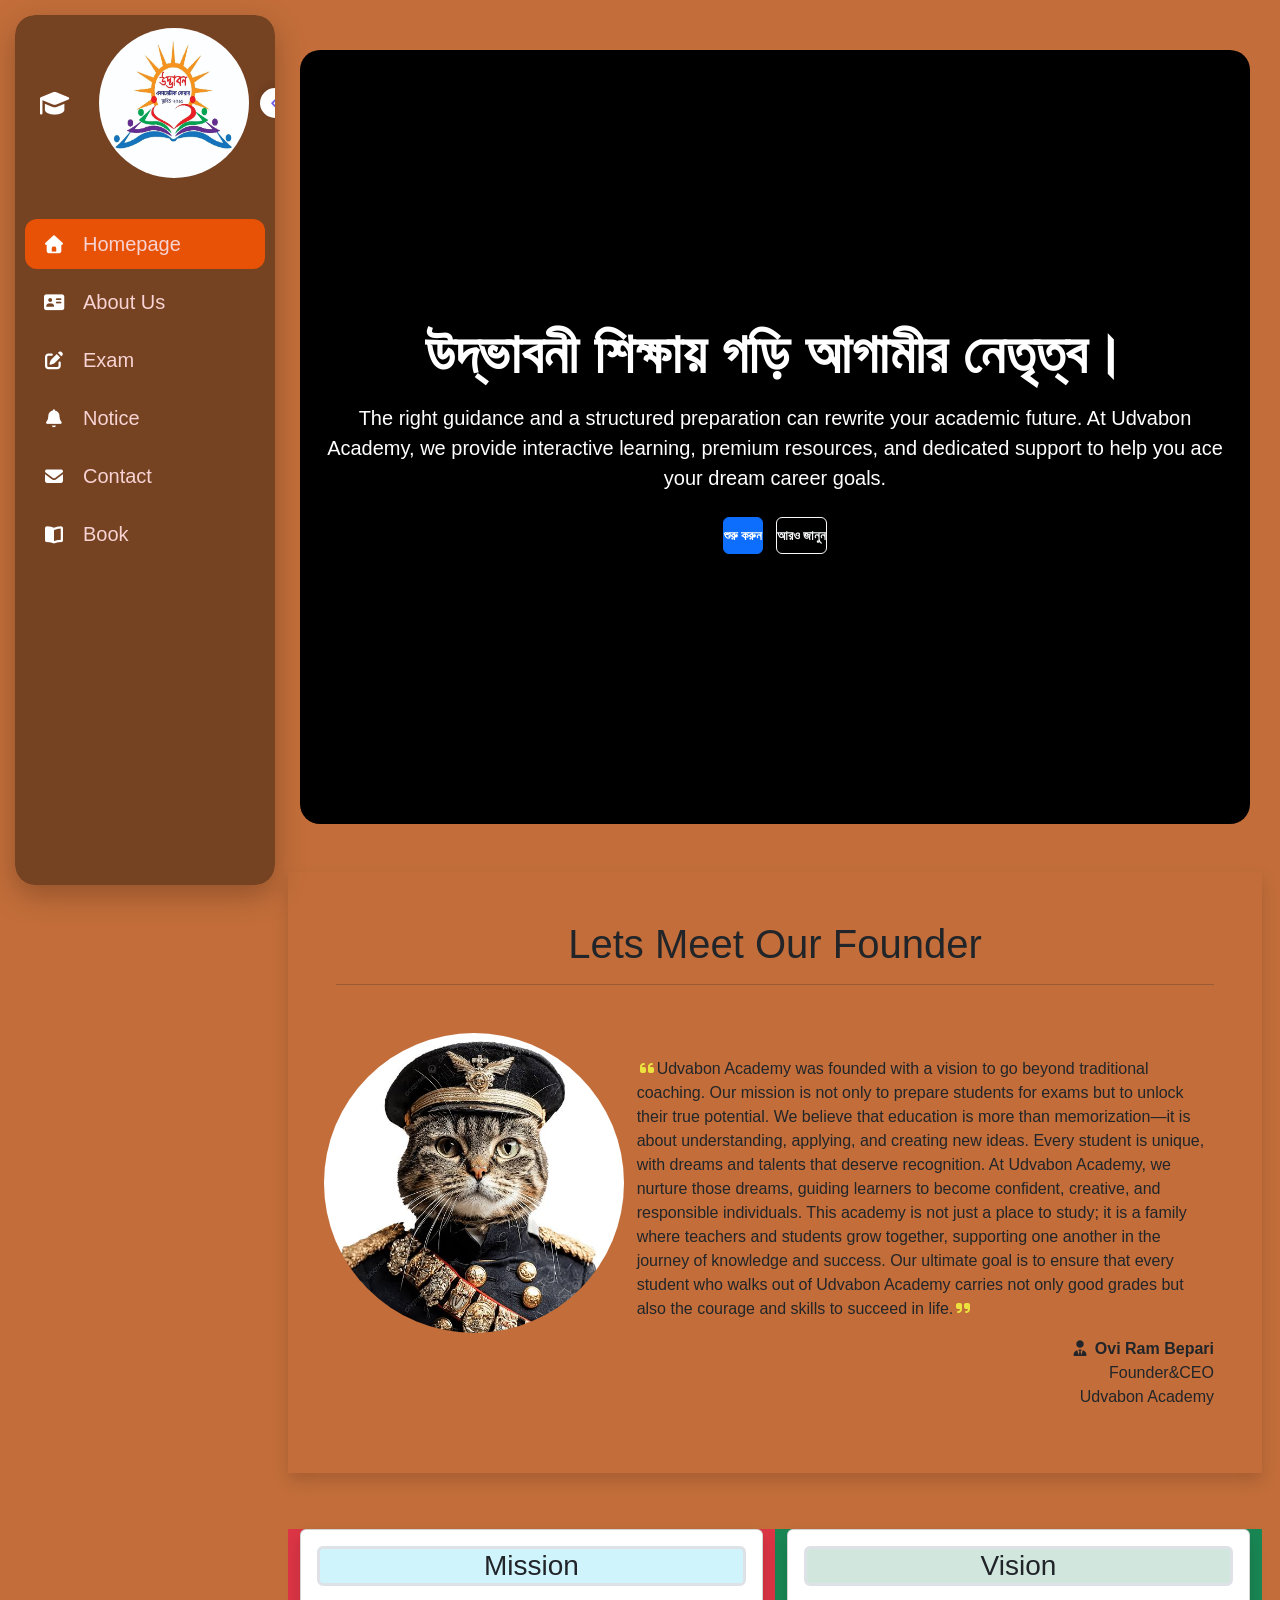
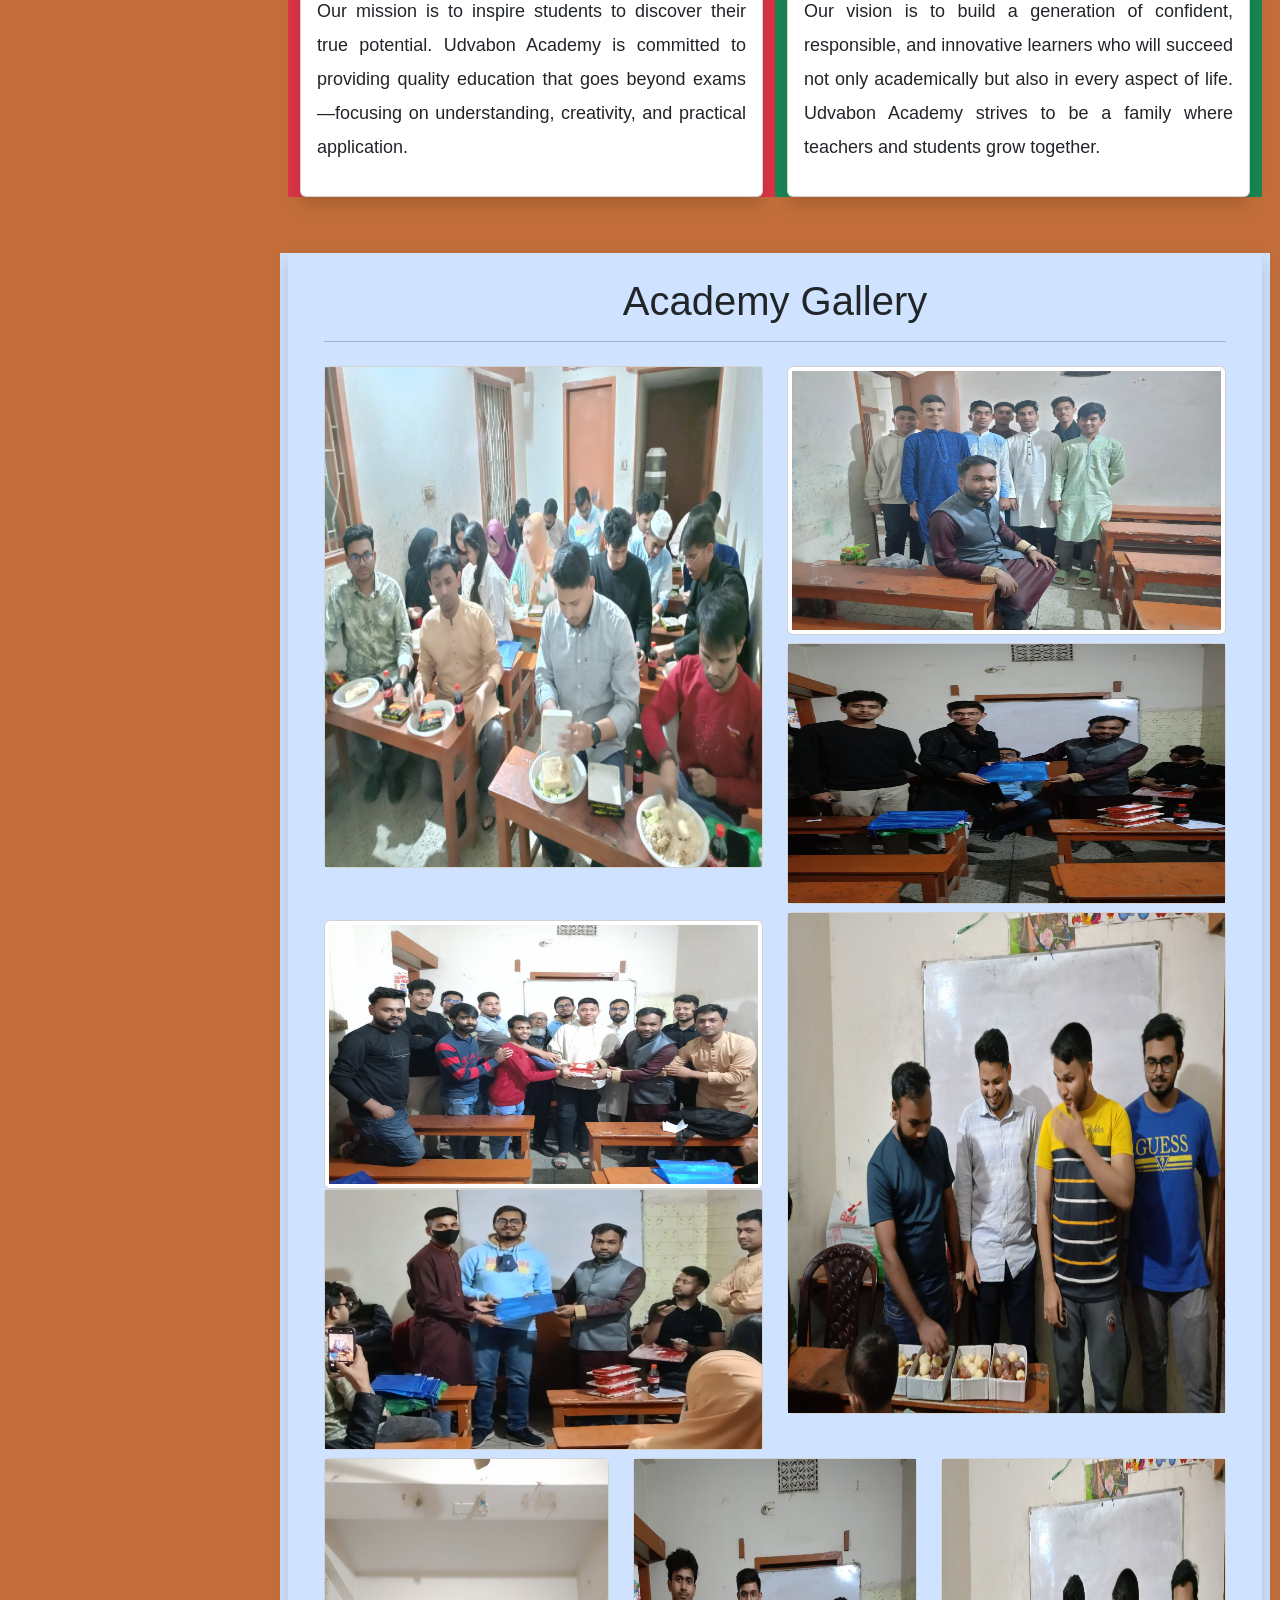
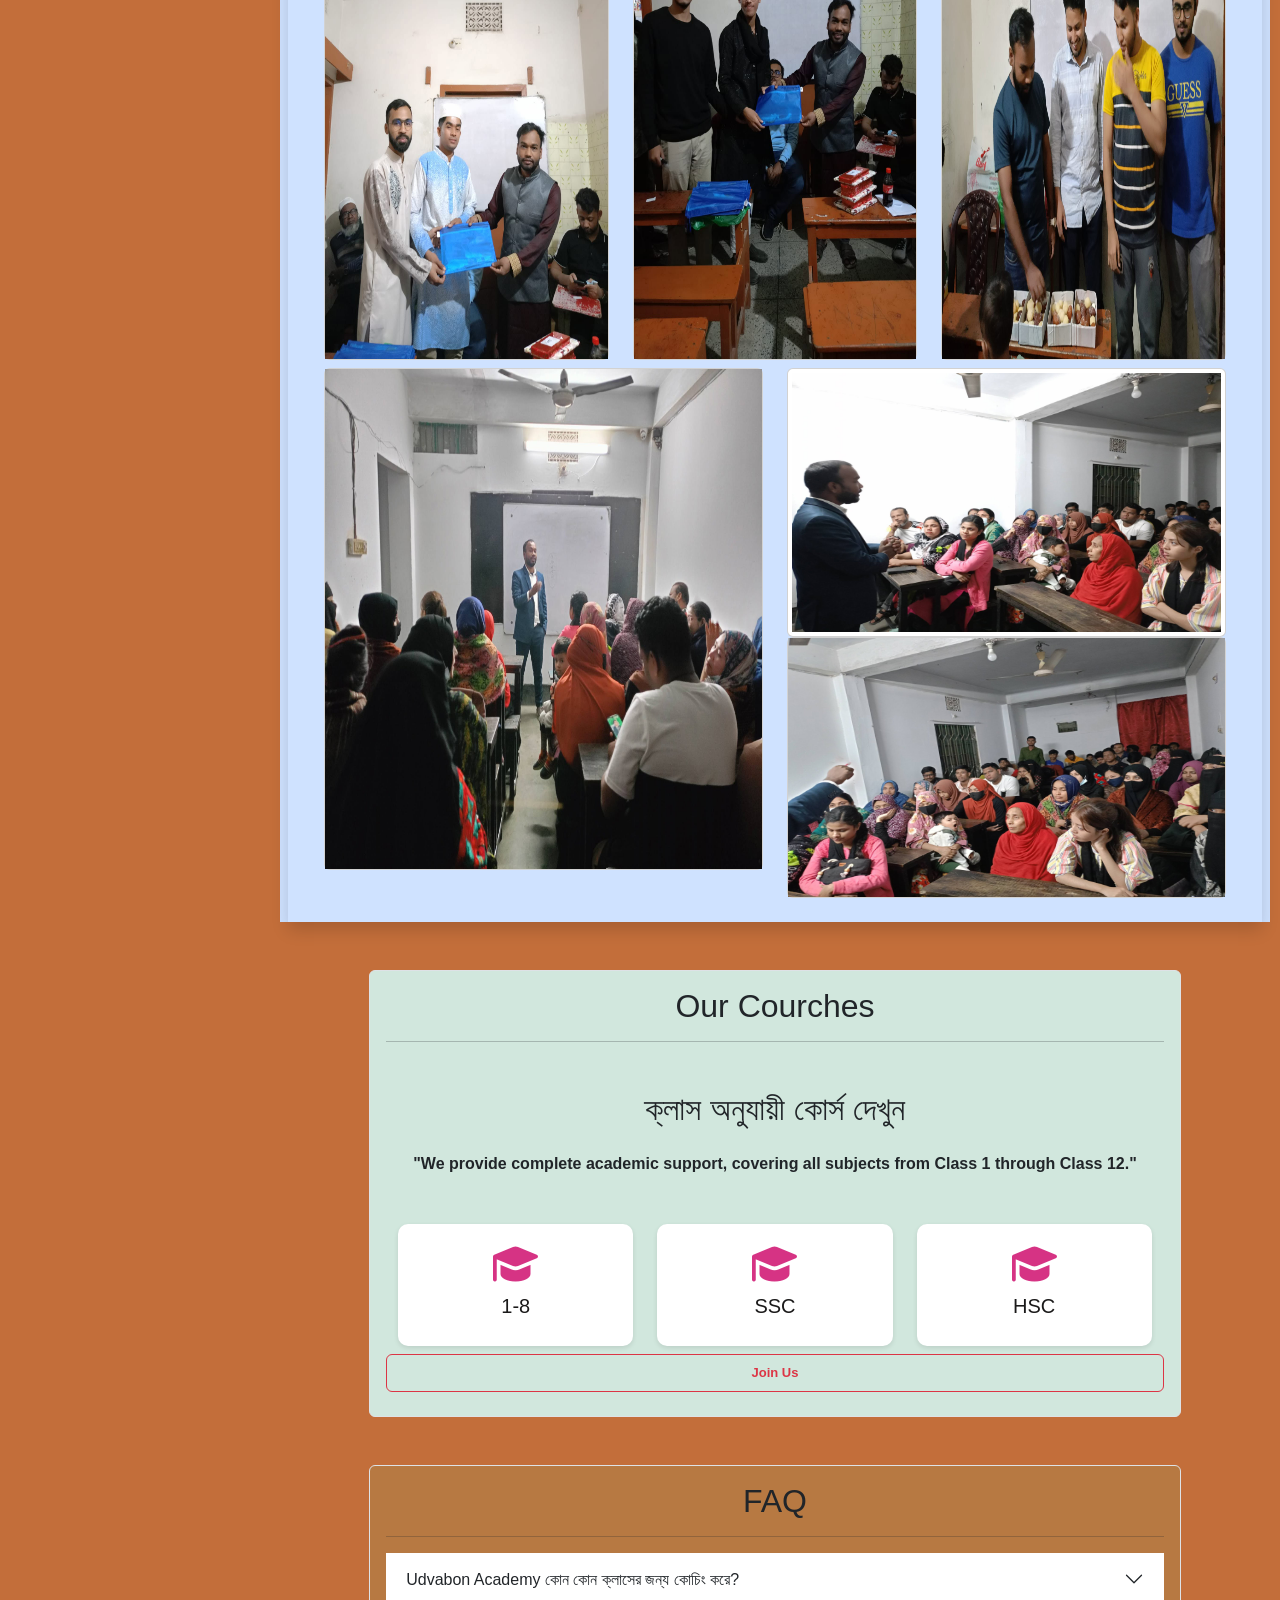
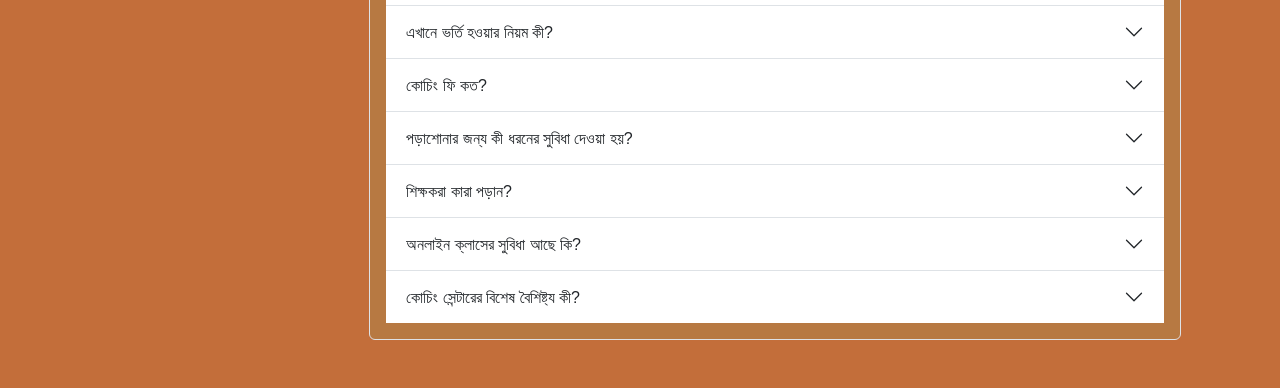
==== index.html @ dd8ab4c5 "Add files via upload" ====
<!DOCTYPE html>
<html lang="en">

<head>
    <meta charset="UTF-8">
    <meta name="viewport" content="width=device-width, initial-scale=1.0">
    <title>Hompage</title>
</head>
<link rel="stylesheet" href="css/all.css">
<link rel="stylesheet" href="css/bootstrap.css">
<link rel="stylesheet" href="css/style.css">
<link rel="preconnect" href="https://fonts.gstatic.com" crossorigin>

<body>
    <!-- sttart nav -->
    <header>
        <div class="sidebar close d-none d-lg-block  ">

            <video autoplay muted loop class="sidebar-video">
                <source src="images/nav.mp4" type="video/mp4">

            </video>

            <div class="logo-details my-5 mx-0 ">
                <a href="index.html"><i class="fa-solid fa-graduation-cap logo-icon"></i></a>
                <span class="logo_name  mx-auto "> <a href="index.html"> <img src="images/logo.png"
                            class="rounded-circle" height="150px" width="150px" alt=""> </a> </span>
                <i class="fa-solid fa-chevron-right toggle-btn"></i>
            </div>

            <ul class="nav-links">
                <li class="active">
                    <a href="index.html">
                        <i class="fa-solid fa-house"></i> <span class="link_name">Homepage</span>
                    </a>


                </li>
                <li>
                    <a href="about.html">
                        <i class="fa-solid fa-address-card"></i> <span class="link_name">About Us</span>
                    </a>

                </li>
                <li>
                    <a href="exam.html">
                        <i class="fa-solid fa-pen-to-square"></i> <span class="link_name">Exam</span>
                    </a>

                </li>
                <li>
                    <a href="notice.html">
                        <i class="fa-solid fa-bell"></i> <span class="link_name">Notice</span>
                    </a>

                </li>
                <li>
                    <a href="contact.html">
                        <i class="fa-solid fa-envelope"></i> <span class="link_name">Contact</span>
                    </a>

                </li>
                <li>
                    <a href="book.html">
                        <i class="fa-solid fa-book-open"></i> <span class="link_name">Book</span>
                    </a>

                </li>
            </ul>
        </div>
    </header>

    <!-- end Nav -->

    <!-- Mobile Navbar -->
    <section class="porosh">

        <nav class="navbar navbar-expand-lg   fixed-top navbar-dark bg-dark d-block d-lg-none">
            <video autoplay muted loop class="sidebar-video">
                <source src="images/nav.mp4" type="video/mp4">

            </video>
            <div class="container-fluid">
                <a class="navbar-brand" href="index.html"><img src="images/logo.png " class="rounded-circle"
                        width="100%" height="50px" alt=""></a>
                <button class="navbar-toggler" type="button" data-bs-toggle="collapse" data-bs-target="#mobileNav">
                    <span class="navbar-toggler-icon"></span>
                </button>
                <div class="collapse navbar-collapse" id="mobileNav">
                    <ul class="navbar-nav ms-auto menu ">
                        <li class="nav-item"><a class="nav-link" href="index.html">Homepage</a></li>
                        <li class="nav-item"><a class="nav-link" href="about.html">About Us</a></li>
                        <li class="nav-item"><a class="nav-link" href="exam.html">Exam</a></li>
                        <li class="nav-item"><a class="nav-link" href="notice.html">Notice</a></li>
                        <li class="nav-item"><a class="nav-link" href="contact.html">Contact</a></li>
                        <li class="nav-item"><a class="nav-link" href="book.html">Book</a></li>
                    </ul>
                </div>
            </div>
        </nav>
    </section>



    
    <!-- mobile nav end -->

    <!-- start slider video -->

    <div class="container-fluid  mt-0 ">
        <section class="video-hero mt-5 ">

            <!-- ব্যাকগ্রাউন্ড ভিডিও -->
            <video autoplay loop muted playsinline class="hero-bg-video">
                <source src="images/slider.mp4" type="video/mp4">
            </video>




            <div class="container video-content text-center">
                <h1 class="display-4 fw-bold mb-3">উদ্ভাবনী শিক্ষায় গড়ি আগামীর নেতৃত্ব।</h1>
                <p class="lead mb-4">The right guidance and a structured preparation can rewrite your academic future.
                    At Udvabon Academy, we provide interactive learning, premium resources, and dedicated support to
                    help you ace your dream career goals.</p>
                <div>
                    <a href="index.html" class="btn btn-primary btn-lg me-2">শুরু করুন</a>
                    <a href="about.html" class="btn btn-outline-light btn-lg">আরও জানুন</a>
                </div>
            </div>

        </section>

    </div>
    <!-- end slider video -->
    <!-- start Ceo info-->
    <div class="container-fluid">

        <section class="mt-5 ">
            <div class="row">
                <div class="col-md-12 shadow p-5">
                    <h1 class="text-center ">Lets Meet Our Founder</h1>
                    <hr>
                    <div class="row mt-5">
                        <div class="col-md-4 col-12 p-0 ">
                            <img src="images/t1.png"
                                class="rounded-circle mx-auto d-sm-block about animate__animated animate__zoomIn"
                                width="300" height="300" alt="">

                        </div>
                        <div class="col-md-8 col-sm-12 mt-sm-4">
                            <p>
                                <i class="fa-solid navy5 fa-quote-left"></i>Udvabon Academy was founded with a vision to
                                go beyond traditional coaching. Our mission is not only to prepare students for exams
                                but to unlock their true potential. We believe that education is more than
                                memorization—it is about understanding, applying, and creating new ideas. Every student
                                is unique, with dreams and talents that deserve recognition. At Udvabon Academy, we
                                nurture those dreams, guiding learners to become confident, creative, and responsible
                                individuals. This academy is not just a place to study; it is a family where teachers
                                and students grow together, supporting one another in the journey of knowledge and
                                success. Our ultimate goal is to ensure that every student who walks out of Udvabon
                                Academy carries not only good grades but also the courage and skills to succeed in
                                life.<i class="fa-solid navy5 fa-quote-right"></i>
                            </p>
                            <div class="text-end">
                                <p><i class="fa-solid fa-user-tie"> </i> <b> Ovi Ram Bepari </b> <br>
                                    Founder&CEO <br> Udvabon Academy</p>
                            </div>

                        </div>
                    </div>
                </div>
            </div>
        </section>
    </div>
    <!-- end ceo info-->


    <!--  Mission and Vision-->
    <div class="container-fluid">
        <section class="mt-5 career">
            <div class="row">
                <!-- Mission -->
                <div class="col-md-6 col-12 my-2 bg-danger ">
                    <div class="card h-100 shadow">
                        <div class="card-body">
                            <h3 class="text-center bg-info-subtle border-3 border rounded  ">Mission</h3>
                            <p>
                                Our mission is to inspire students to discover their true potential.
                                Udvabon Academy is committed to providing quality education that goes
                                beyond exams—focusing on understanding, creativity, and practical application.
                            </p>
                        </div>
                    </div>
                </div>

                <!-- Vision -->
                <div class="col-md-6 col-12 my-2 bg-success ">
                    <div class="card h-100 shadow">
                        <div class="card-body">
                            <h3 class="text-center bg-success-subtle border-3 border rounded ">Vision</h3>
                            <p>
                                Our vision is to build a generation of confident, responsible, and
                                innovative learners who will succeed not only academically but also
                                in every aspect of life. Udvabon Academy strives to be a family where
                                teachers and students grow together.
                            </p>
                        </div>
                    </div>
                </div>
            </div>

        </section>
    </div>

    <!--  Mission and Vision end-->

    <!--start gallery-->
    <section>
        <div class="container-fluid bg-primary-subtle">
            <div class="row shadow mt-5 p-4">
                <div class="col-md-12 text-center">
                    <h1> Academy Gallery </h1>
                    <hr>
                </div>
                <div class="col-md-6 mt-2">
                    <div class="card img-fluid ">
                        <img src="images/g1.png" alt="" width="100%" height="500">
                    </div>
                </div>

                <div class="col-md-6">
                    <div class="row">
                        <div class="col-md-12 mt-2 ">
                            <div class="card img-fluid img-thumbnail ">
                                <img src="images/g2.png" alt="" height="259">
                            </div>
                        </div>
                        <div class="col-md-12 mt-2 ">
                            <div class="card img-fluid ">
                                <img src="images/g3.png" alt="" height="259">
                            </div>
                        </div>
                    </div>
                </div>

                <div class="col-md-6 mt-2 ">
                    <div class="row">
                        <div class="col-md-12 mt-2 ">
                            <div class="card img-fluid img-thumbnail ">
                                <img src="images/g4.png" alt="" height="259">
                            </div>
                        </div>
                        <div class="col-md-12mt-2 ">
                            <div class="card img-fluid ">
                                <img src="images/g5.png" alt="" height="259">
                            </div>
                        </div>

                    </div>
                </div>
                <div class="col-md-6 mt-2 ">
                    <div class="card img-fluid ">
                        <img src="images/g6.png" alt="" width="100%" height="500">
                    </div>
                </div>
                <div class="col-md-4 mt-2 ">
                    <div class="card img-fluid ">
                        <img src="images/g7.png" alt="" width="100%" height="500">
                    </div>
                </div>
                <div class="col-md-4 mt-2 ">
                    <div class="card img-fluid ">
                        <img src="images/g3.png" alt="" width="100%" height="500">
                    </div>
                </div>
                <div class="col-md-4 mt-2 ">
                    <div class="card img-fluid ">
                        <img src="images/g6.png" alt="" width="100%" height="500">
                    </div>
                </div>
                <div class="col-md-6 mt-2">
                    <div class="card img-fluid ">
                        <img src="images/g10.png" alt="" width="100%" height="500">
                    </div>
                </div>

                <div class="col-md-6">
                    <div class="row">
                        <div class="col-md-12 mt-2 ">
                            <div class="card img-fluid img-thumbnail ">
                                <img src="images/g9.png" alt="" height="259">
                            </div>
                        </div>
                        <div class="col-md-12mt-2 ">
                            <div class="card img-fluid ">
                                <img src="images/g8.png" alt="" height="259">
                            </div>
                        </div>
                    </div>
                </div>



            </div>
        </div>


    </section>
    <!--end gallery-->



    <!-- start courch -->
    <div class="container-fluid mb-5">
        <section class="mt-5 mb-5 ">
            <div class="row">
                <div class="col-md-10 mx-auto bg-success-subtle border rounded p-3">
                    <h2 class="text-center">Our Courches</h2>
                    <hr>

                    <div class="container mt-5">
                        <h2 class="text-center mb-4">ক্লাস অনুযায়ী কোর্স দেখুন</h2>
                        <p class="text-center mb-5">
                            <b> "We provide complete academic support, covering all subjects from Class 1 through Class
                                12."</b>
                        </p>

                        <div class="row g-4">
                            <div class="col-md-4">
                                <a href="contact.html  " class="course-link">
                                    <div class="course-card">
                                        <i class="fa-solid fa-graduation-cap course-icon"></i>
                                        <h5> 1-8 </h5>
                                    </div>
                                </a>
                            </div>
                            <div class="col-md-4">
                                <a href="contact.html  " class="course-link">
                                    <div class="course-card">
                                        <i class="fa-solid fa-graduation-cap course-icon"></i>
                                        <h5> SSC </h5>
                                    </div>
                                </a>
                            </div>
                            <div class="col-md-4">
                                <a href="contact.html  " class="course-link">
                                    <div class="course-card">
                                        <i class="fa-solid fa-graduation-cap course-icon"></i>
                                        <h5> HSC</h5>
                                    </div>
                                </a>
                            </div>


                        </div>
                    </div>


                    <a href="contact.html"> <button type="button" class="btn btn-outline-danger my-2 w-100 ">Join
                            Us</button> </a>
                </div>
            </div>
        </section>
    </div>
    <!-- end courch -->

    <!-- start Faq -->
    <div class="container-fluid mb-5">
        <section class="mt-5 mb-5 ">
            <div class="row">
                <div class="col-md-10 mx-auto navy8 border rounded p-3">
                    <h2 class="text-center  ">FAQ</h2>
                    <hr>


                    <div class="col-md-12  ">
                        <div class="accordion accordion-flush" id="accordionFlushExample">
                            <div class="accordion-item">
                                <h2 class="accordion-header">
                                    <button class="accordion-button collapsed" type="button" data-bs-toggle="collapse"
                                        data-bs-target="#flush-collapseOne" aria-expanded="false"
                                        aria-controls="flush-collapseOne">
                                        Udvabon Academy কোন কোন ক্লাসের জন্য কোচিং করে?
                                    </button>
                                </h2>
                                <div id="flush-collapseOne" class="accordion-collapse collapse"
                                    data-bs-parent="#accordionFlushExample">
                                    <div class="accordion-body">আমরা Class 1 থেকে Class 12 পর্যন্ত সব বিষয় পড়াই।
                                        বিশেষভাবে বোর্ড পরীক্ষার প্রস্তুতি ও ভর্তি পরীক্ষার কোর্সও রয়েছে।</div>
                                </div>
                            </div>
                            <div class="accordion-item">
                                <h2 class="accordion-header">
                                    <button class="accordion-button collapsed" type="button" data-bs-toggle="collapse"
                                        data-bs-target="#flush-collapseTwo" aria-expanded="false"
                                        aria-controls="flush-collapseTwo">
                                        এখানে ভর্তি হওয়ার নিয়ম কী?
                                    </button>
                                </h2>
                                <div id="flush-collapseTwo" class="accordion-collapse collapse"
                                    data-bs-parent="#accordionFlushExample">
                                    <div class="accordion-body">ভর্তি হতে হলে আমাদের অফিসে এসে ফর্ম পূরণ করতে হবে অথবা
                                        অনলাইনে ওয়েবসাইটের মাধ্যমে আবেদন করা যাবে।</div>
                                </div>
                            </div>
                            <div class="accordion-item">
                                <h2 class="accordion-header">
                                    <button class="accordion-button collapsed" type="button" data-bs-toggle="collapse"
                                        data-bs-target="#flush-collapseThree" aria-expanded="false"
                                        aria-controls="flush-collapseThree">
                                        কোচিং ফি কত?  
                                    </button>
                                </h2>
                                <div id="flush-collapseThree" class="accordion-collapse collapse"
                                    data-bs-parent="#accordionFlushExample">
                                    <div class="accordion-body">ফি কোর্স ও ক্লাস অনুযায়ী ভিন্ন হয়। তবে যাদের পক্ষে ফি দেওয়া সম্ভব নয়, তাদের জন্য বিশেষ ছাড় ও স্কলারশিপ ব্যবস্থা রয়েছে। </div>
                                </div>
                            </div>
                            <div class="accordion-item">
                                <h2 class="accordion-header">
                                    <button class="accordion-button collapsed" type="button" data-bs-toggle="collapse"
                                        data-bs-target="#flush-collapsefour" aria-expanded="false"
                                        aria-controls="flush-collapseThree">
                                        পড়াশোনার জন্য কী ধরনের সুবিধা দেওয়া হয়?  
                                    </button>
                                </h2>
                                <div id="flush-collapsefour" class="accordion-collapse collapse"
                                    data-bs-parent="#accordionFlushExample">
                                    <div class="accordion-body"> আমরা ডিজিটাল বোর্ড, রেকর্ডেড ক্লাস, ভয়েস সাপোর্ট এবং অ্যাপভিত্তিক এক্সাম সিস্টেম ব্যবহার করি যাতে শেখা আরও সহজ হয়।</div>
                                </div>
                            </div>
                            <div class="accordion-item">
                                <h2 class="accordion-header">
                                    <button class="accordion-button collapsed" type="button" data-bs-toggle="collapse"
                                        data-bs-target="#flush-collapsefive" aria-expanded="false"
                                        aria-controls="flush-collapseThree">
                                        শিক্ষকরা কারা পড়ান?  
                                    </button>
                                </h2>
                                <div id="flush-collapsefive" class="accordion-collapse collapse"
                                    data-bs-parent="#accordionFlushExample">
                                    <div class="accordion-body">অভিজ্ঞ শিক্ষকরা পড়ান যারা বোর্ড পরীক্ষায় ও ভর্তি পরীক্ষায় শিক্ষার্থীদের সফল করতে বিশেষভাবে দক্ষ। </div>
                                </div>
                            </div>
                            <div class="accordion-item">
                                <h2 class="accordion-header">
                                    <button class="accordion-button collapsed" type="button" data-bs-toggle="collapse"
                                        data-bs-target="#flush-collapsesix" aria-expanded="false"
                                        aria-controls="flush-collapseThree">
                                       অনলাইন ক্লাসের সুবিধা আছে কি?  
                                    </button>
                                </h2>
                                <div id="flush-collapsesix" class="accordion-collapse collapse"
                                    data-bs-parent="#accordionFlushExample">
                                    <div class="accordion-body">হ্যাঁ, আমাদের অনলাইন ক্লাস ও রেকর্ডেড লেকচার রয়েছে যাতে শিক্ষার্থীরা বাসায় বসেই পড়াশোনা চালিয়ে যেতে পারে। </div>
                                </div>
                            </div>
                            <div class="accordion-item">
                                <h2 class="accordion-header">
                                    <button class="accordion-button collapsed" type="button" data-bs-toggle="collapse"
                                        data-bs-target="#flush-collapseseven" aria-expanded="false"
                                        aria-controls="flush-collapseThree">
                                        কোচিং সেন্টারের বিশেষ বৈশিষ্ট্য কী?  
                                    </button>
                                </h2>
                                <div id="flush-collapseseven" class="accordion-collapse collapse"
                                    data-bs-parent="#accordionFlushExample">
                                    <div class="accordion-body"> শুধু পড়াশোনা নয়, আমরা শিক্ষার্থীদের মানবিক মূল্যবোধ, আত্মবিশ্বাস ও সৃজনশীলতা গড়ে তোলার চেষ্টা করি। </div>
                                </div>
                            </div>
                           
                        </div>
                    </div>
                </div>
            </div>
        </section>
    </div>
    <!-- end faq -->


    </footer>
    <script src="js/bootstrap.bundle.min.js"></script>
    <script src="js/script.js"></script>
</body>

</html>
---- css/style.css ----
/* ==========================================
   ১. রিসেট এবং গ্লোবাল স্টাইল
   ========================================== */
* {
    margin: 0;
    padding: 0;
    box-sizing: border-box;
    font-family: 'Segoe UI', Tahoma, Geneva, Verdana, sans-serif;
}

body {
    background: #da6104;
}

/* ==========================================
   ২. সাইডবার মূল কাঠামো (ভিডিও ব্যাকগ্রাউন্ডসহ)
   ========================================== */
.sidebar {
    position: fixed;
    top: 15px;
    left: 15px;
    bottom: 15px;
    width: 260px;
    border-radius: 20px;
    padding: 10px;
    z-index: 100;
    overflow: hidden; /* ভিডিও যেন বর্ডারের বাইরে না যায় */
    transition: all 0.5s ease;
    box-shadow: 0 10px 30px rgba(0, 0, 0, 0.25); /* ভিডিওর সুবিধার্থে শ্যাডো একটু ডার্ক করা হয়েছে */
}

/* সাইডবার বন্ধ থাকলে উইডথ */
.sidebar.close {
    width: 78px;  
}

/* ভিডিও ব্যাকগ্রাউন্ড স্টাইল */
.sidebar-video {
    position: absolute;
    top: 0;
    left: 0;
    width: 100%;
    height: 100%;
    object-fit: cover; /* ভিডিও পুরো জায়গা ঢেকে রাখবে */
    border-radius: 20px;
    z-index: -2; /* ভিডিওকে সবার পেছনে পাঠানো */
}

/* ভিডিওর ওপর হালকা ডার্ক লেয়ার (লেখাগুলো স্পষ্ট দেখার জন্য) */
.sidebar::before {
    content: '';
    position: absolute;
    top: 0;
    left: 0;
    width: 100%;
    height: 100%;
    background: rgba(0, 0, 0, 0.4); /* প্রয়োজনানুযায়ী অন্ধকার বা উজ্জ্বল করতে পারবেন */
    z-index: -1;
    border-radius: 20px;
}

/* ==========================================
   ৩. লোগো এবং টগল বাটন সেকশন
   ========================================== */
.sidebar .logo-details {
    height: 60px;
    width: 100%;
    display: flex;
    align-items: center;
    position: relative;
}

.sidebar .logo-details .logo-icon {
    font-size: 26px;
    color: #fff;
    height: 50px;
    min-width: 58px;
    text-align: center;
    line-height: 50px;
}

.sidebar .logo-details .logo_name {
    font-size: 20px;
    color: #fff;
    font-weight: 600;
    transition: all 0.5s ease;
}

/* সাইডবার ক্লোজ থাকলে লোগোর নাম হাইড */
.sidebar.close .logo-details .logo_name {
    opacity: 0;
    pointer-events: none;
}

/* টগল (অ্যারো) বাটন */
.sidebar .logo-details .toggle-btn {
    position: absolute;
    top: 50%;
    right: -25px;
    transform: translateY(-50%) rotate(180deg);
    height: 30px;
    width: 30px;
    background: #fff;
    color: #6c5ce7;
    text-align: center;
    line-height: 30px;
    border-radius: 50%;
    font-size: 14px;
    cursor: pointer;
    transition: all 0.5s ease;
    box-shadow: 0 4px 10px rgba(0,0,0,0.1);
}

.sidebar.close .logo-details .toggle-btn {
    transform: translateY(-50%) rotate(0deg);
    right: -22px;
}

/* ==========================================
   ৪. মেনু লিংক এবং আইকন সমূহ
   ========================================== */
.sidebar .nav-links {
    height: 100%;
    padding: 30px 0 150px 0;
    overflow: auto;
}

.sidebar .nav-links::-webkit-scrollbar {
    display: none;
}

.sidebar .nav-links li {
    position: relative;
    list-style: none;
    transition: all 0.5s ease;
    border-radius: 12px;
    margin: 8px 0;
}

/* মেনু হোভার ও একটিভ ব্যাকগ্রাউন্ড */
.sidebar .nav-links li:hover,
.sidebar .nav-links li.active {
    background: rgb(232, 82, 7);
}

.sidebar .nav-links li a {
    display: flex;
    align-items: center;
    text-decoration: none;
    height: 50px;
}

.sidebar .nav-links li i {
    height: 50px;
    min-width: 58px;
    text-align: center;
    line-height: 50px;
    color: #fff;
    font-size: 18px;
    transition: all 0.5s ease;
}

/* আইকন জুম অ্যানিমেশন */
.sidebar .nav-links li:hover i {
    transform: scale(1.15);
}

.sidebar .nav-links li .link_name {
    font-size: 20px;
    font-weight: 500;
    color: #f7d3d3;
    transition: all 0.5s ease;
    
}

/* সাইডবার ক্লোজ থাকলে মেনুর নাম হাইড */
.sidebar.close .nav-links li .link_name {
    opacity: 0;
    pointer-events: none;
}

/* ==========================================
   ৫. মেইন কনটেন্ট এরিয়া (বুটস্ট্র্যাপ রেসপনসিভ স্পেস)
   ========================================== */

.home-section {
    position: relative;
    min-height: 100vh;
    margin-left: 285px; 
    width: calc(100% - 285px); 
    transition: all 0.5s ease;
    padding: 15px;
    overflow-x: hidden; 
}

.sidebar.close ~ .home-section {
    margin-left: 103px;
    width: calc(100% - 103px);
}

/* এক্সট্রা ক্লাস */

.container-fluid{
    margin-left: 280px;
    width: calc(100% - 290px);
    padding: 0 20px;
   
}








.navy1{
    background-color: rgb(242, 181, 181);
}
.navy2{
background-color: #e70c79;
}

.navy7{
margin-top:0px !important;
}
.navy8{
   background: #b77942;
}


.porosh{
   margin-top:50px;
}

.menu li a {
font-weight: bold;
font-size: 24px;
color: #f0ad93;
}

.navbar-brand{
    font-weight: 500;
    color: #b5074a;
    
}
.navy3{
    font-weight: bold;
}
.navy4{
    background-color: #e70c79;
}

/* start slider video */
/* --- Video Hero Section Styles --- */
.video-hero {
    position: relative;
    width: 100%;
    height: 86vh; /* পুরো স্ক্রিন জুড়ে থাকবে */
    overflow: hidden;
    display: flex;
    border-radius: 20px;
    align-items: center; 
    justify-content: center;
    background-color: #000; /* ভিডিও লোড হওয়ার পূর্ব পর্যন্ত ব্যাকগ্রাউন্ড কালো থাকবে */
}

/* ব্যাকগ্রাউন্ড ভিডিওর স্টাইল */
.hero-bg-video {
    position: absolute;
    top: 50%;
    left: 50%;
    min-width: 100%;
    min-height: 100%;
    width: auto;
    height: auto;
    z-index: 1;
    transform: translate(-50%, -50%);
    object-fit: cover;
}

/* ভিডিওর ওপরের কালো ওভারলে */
.video-overlay {
    position: absolute;
    top: 0;
    left: 0;
    width: 100%;
    height: 100%;
    background: rgba(0, 0, 0, 0.6); /* ০.৬ দিয়ে অন্ধকার ভাব নিয়ন্ত্রণ করা হয়েছে যেন লেখা ফুটে ওঠে */
    z-index: 2;
}

/* ভিডিওর ওপরের টেক্সট কন্টেন্ট */
.video-content {
    position: relative;
    z-index: 3;
    color: #ffffff;
    padding: 0 20px;
}



/* end slider video */

.navy5{
    color: #ebe23e;
}
.navy6{
    color: #121112;
}

.about , .career p{
    font-size: 18px;
    line-height: 34px;
    text-align: justify;
    /*font-family: "Lobster Two", sans-serif!important;*/
}




body {
  background-color: #c36e3a; /* হালকা গোলাপি ব্যাকগ্রাউন্ড */
}

.course-card {
  background: #fff;
  border-radius: 10px;
  padding: 20px;
  text-align: center;
  transition: 0.3s;
  box-shadow: 0 2px 5px rgba(0,0,0,0.1);
  cursor: pointer;
}

.course-card:hover {
  transform: translateY(-5px);
}

.course-icon {
  font-size: 40px;
  color: #d63384;
  margin-bottom: 10px;
}

.free-icon {
  font-size: 40px;
  color: green;
}
/* end courch  */


.course-link {
  text-decoration: none;   /* underline বন্ধ করবে */
  color: #1b1a1a;          /* নিজের পছন্দমতো রঙ */
  font-weight: bold;
}


/* start book */



.header-title {
    margin-bottom: 30px;
    color: #fff;
}

.header-title h2 {
    font-size: 28px;
    margin-bottom: 5px;
}

/* গ্রিড লেআউট (এক লাইনে কয়টি বই থাকবে) */
.book-grid {
    display: grid;
    grid-template-columns: repeat(auto-fill, minmax(220px, 1fr));
    gap: 25px;
}

/* বুক কার্ড ডিজাইন */
.book-card {
    background: rgba(255, 255, 255, 0.1);
    backdrop-filter: blur(10px);
    border-radius: 12px;
    overflow: hidden;
    border: 1px solid rgba(255, 255, 255, 0.2);
    transition: transform 0.3s ease, box-shadow 0.3s ease;
    display: flex;
    flex-direction: column;
}

.book-card:hover {
    transform: translateY(-5px);
    box-shadow: 0 10px 20px rgba(0,0,0,0.2);
}

/* বইয়ের প্রচ্ছদ */
.book-cover {
    height: 240px;
    overflow: hidden;
    background: #444;
}

.book-cover img {
    width: 100%;
    height: 100%;
    object-fit: cover;
}

/* বইয়ের তথ্য */
.book-info {
    padding: 15px;
    color: #fff;
    display: flex;
    flex-direction: column;
    flex-grow: 1;
    justify-content: space-between;
}

.book-info h3 {
    font-size: 16px;
    margin: 0 0 8px 0;
    line-height: 1.4;
}

.book-info p {
    font-size: 12px;
    color: #ddd;
    margin: 0 0 15px 0;
}

/* বাটন ডিজাইন */
.book-actions {
    display: flex;
    gap: 10px;
}

.btn {
    flex: 1;
    text-align: center;
    padding: 8px 0;
    font-size: 13px;
    font-weight: 600;
    border-radius: 6px;
    text-decoration: none;
    transition: background 0.2s;
}

/* Read Button - আপনার সাইডবারের থিম কালারের সাথে ম্যাচ করে */
.btn-read {
    background-color: #e65100; 
    color: white;
}

.btn-read:hover {
    background-color: #bf4300;
}

/* Download Button */
.btn-download {
    background-color: rgba(255, 255, 255, 0.2);
    color: white;
    border: 1px solid rgba(255, 255, 255, 0.4);
}

.btn-download:hover {
    background-color: rgba(255, 255, 255, 0.3);
}
/* end book */





/*  start media quiry */

/* ==========================================================================
   Mobile & Responsive Layout Fix (মোবাইল ভিউর জন্য স্পেশাল ফিক্স)
   ========================================================================== */

@media (max-width: 991px) {
    /* ১. মেইন কন্টেন্ট এরিয়াকে মোবাইলে পুরো স্ক্রিন জুড়ে জায়গা দেওয়া */
    .home-section {
        margin-left: 0 !important;
        width: 100% !important;
        padding: 10px !important;
    }

    /* ২. আসল সমস্যা: .container-fluid ক্লাসের মার্জিন ও উইডথ মোবাইলে রিসেট করা */
    .container-fluid {
        margin-left: 0 !important;
        width: 100% !important;
        padding: 15px !important;
    }

    /* ৩. ছবি এবং ২-কলামের লেআউট মোবাইলে ওপর-নিচ করা */
    .features-container {
        flex-direction: column-reverse !important; /* মোবাইলে আগে লেখা, তারপর নিচে ছবি দেখাবে */
        gap: 20px !important;
    }

    .features-left, 
    .features-right {
        flex: 1 1 100% !important;
        width: 100% !important;
    }

    /* ৪. ছবির হাইট মোবাইলে ফিক্সড ৫০০px না রেখে অটো করা যেন চ্যাপ্টা না লাগে */
    .feature-main-img img {
        max-width: 100% !important;
        height: auto !important;
        object-fit: contain !important;
    }

    /* ৫. টাইটেলের সাইজ মোবাইলের স্ক্রিন অনুযায়ী ছোট করা */
    .features-right .section-title {
        font-size: 24px !important;
        text-align: center;
    }
    
    .features-right .section-subtitle {
        text-align: center;
        font-size: 14px !important;
    }
}
/*  end media quiry */
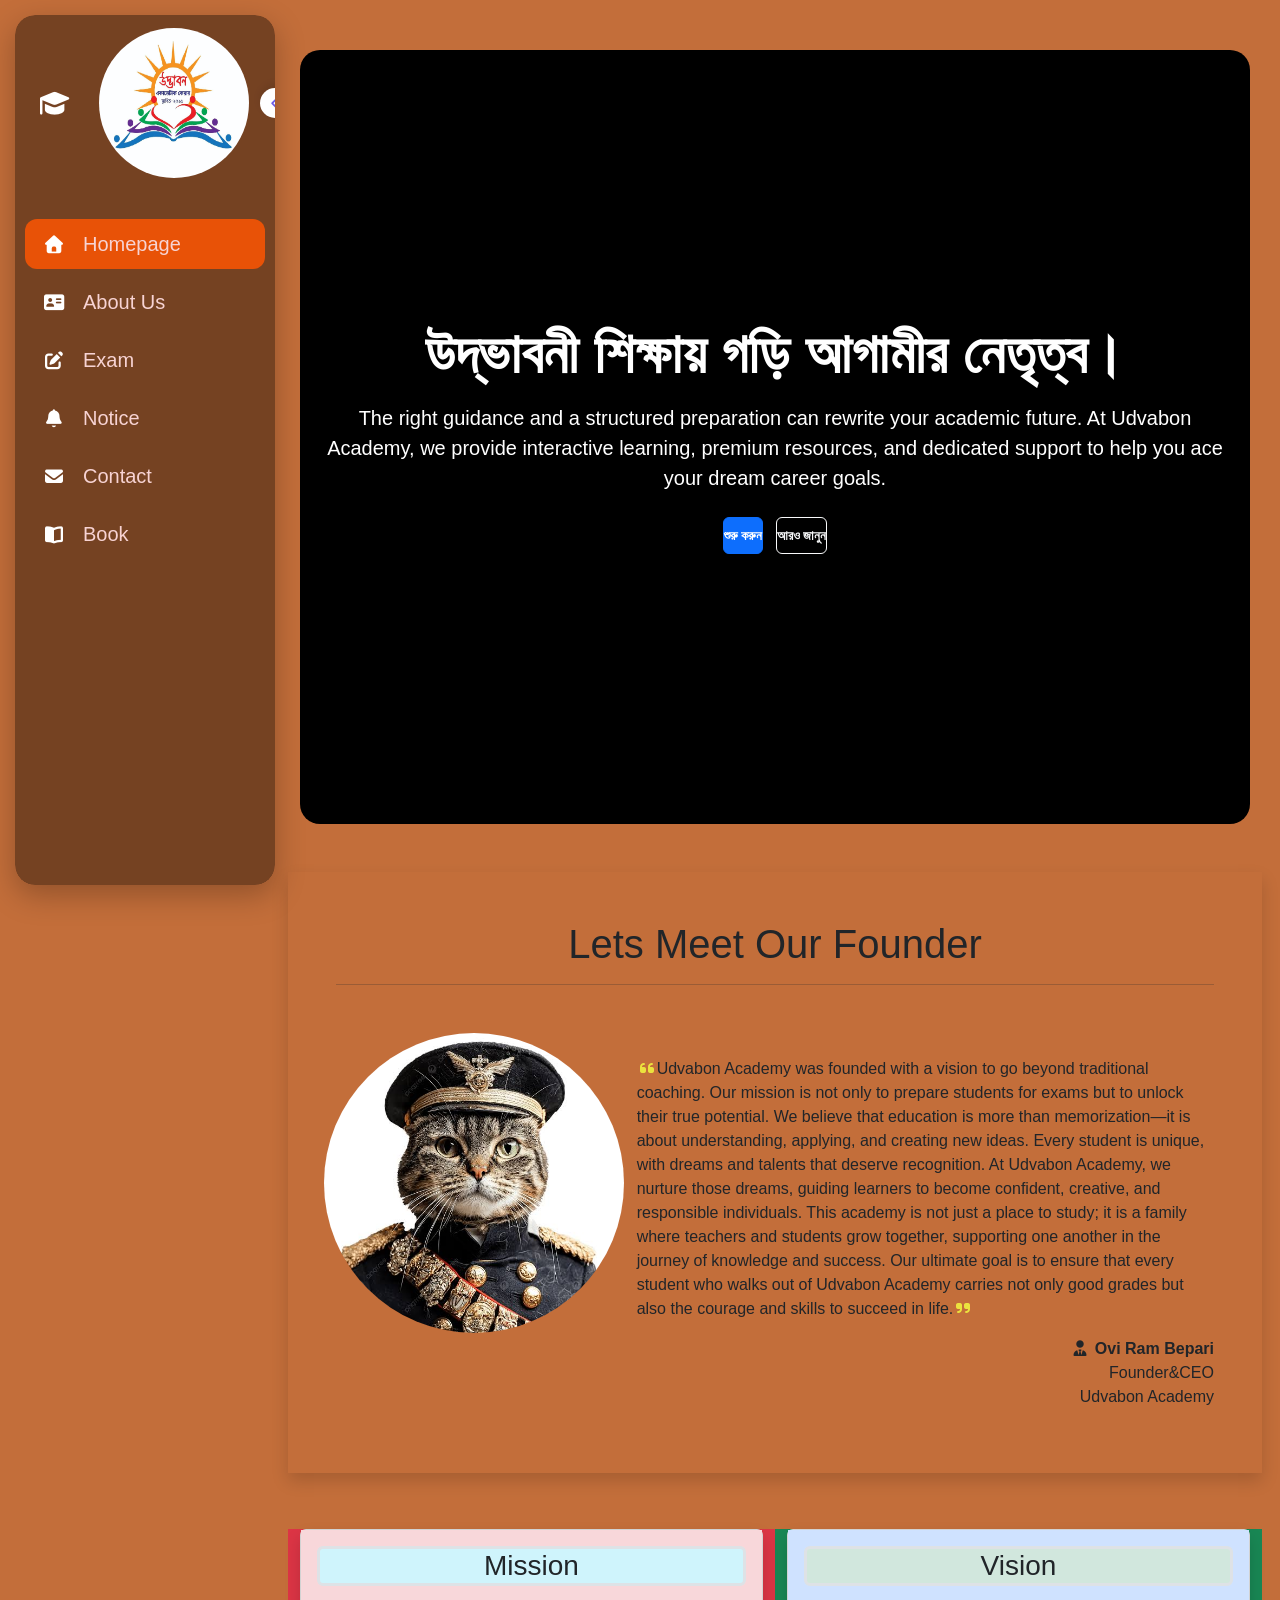
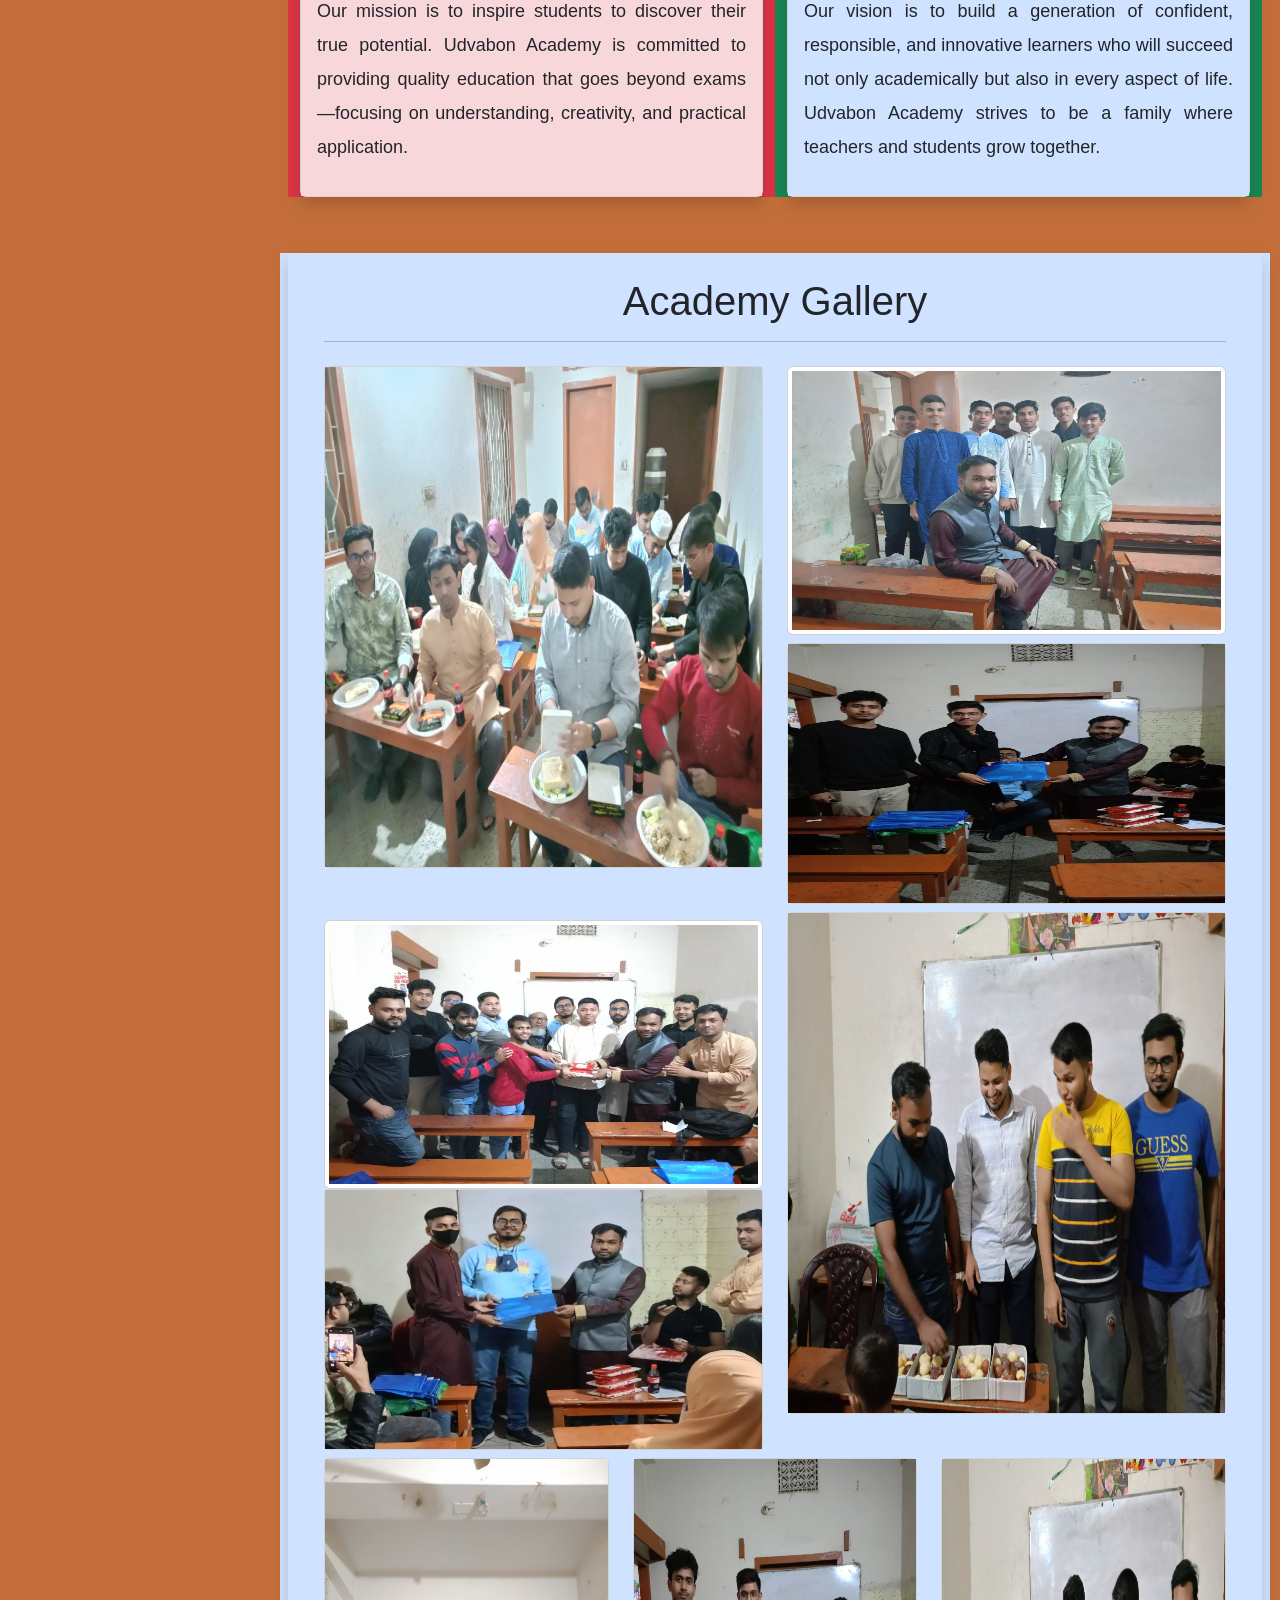
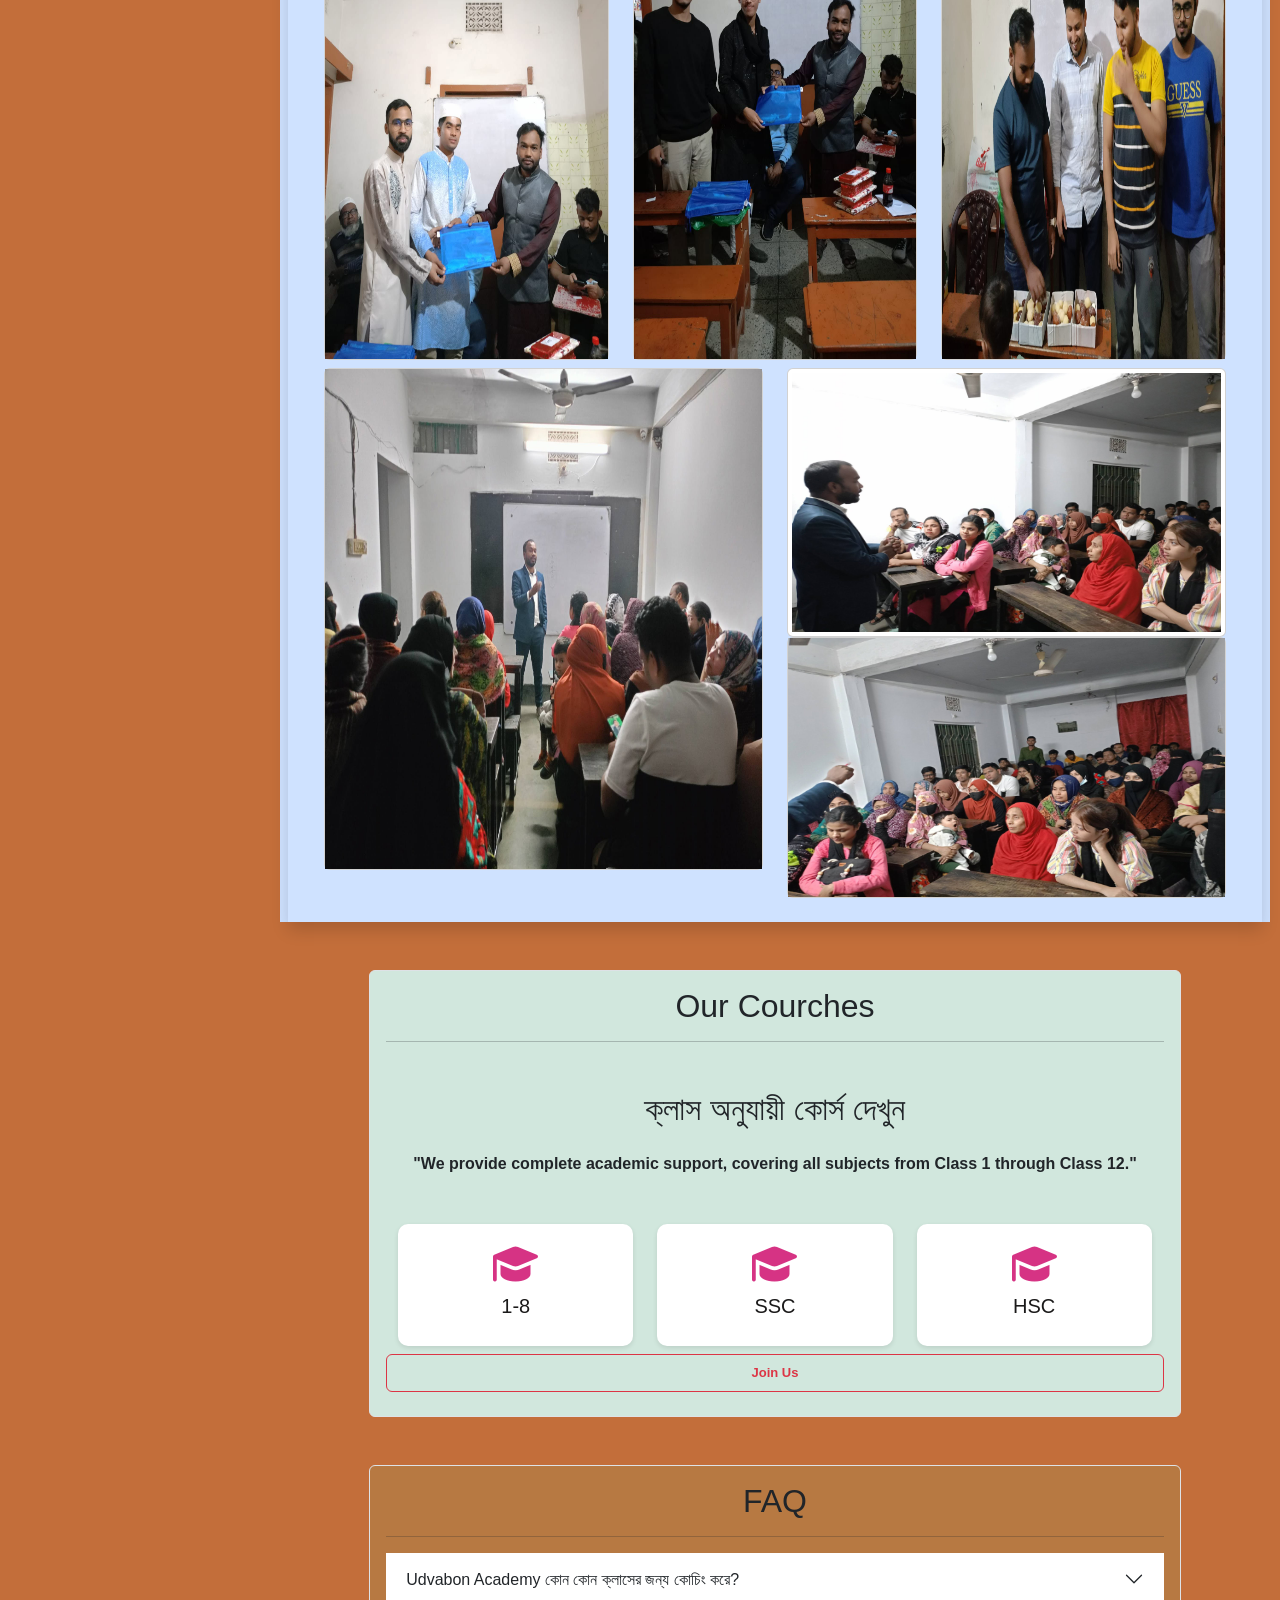
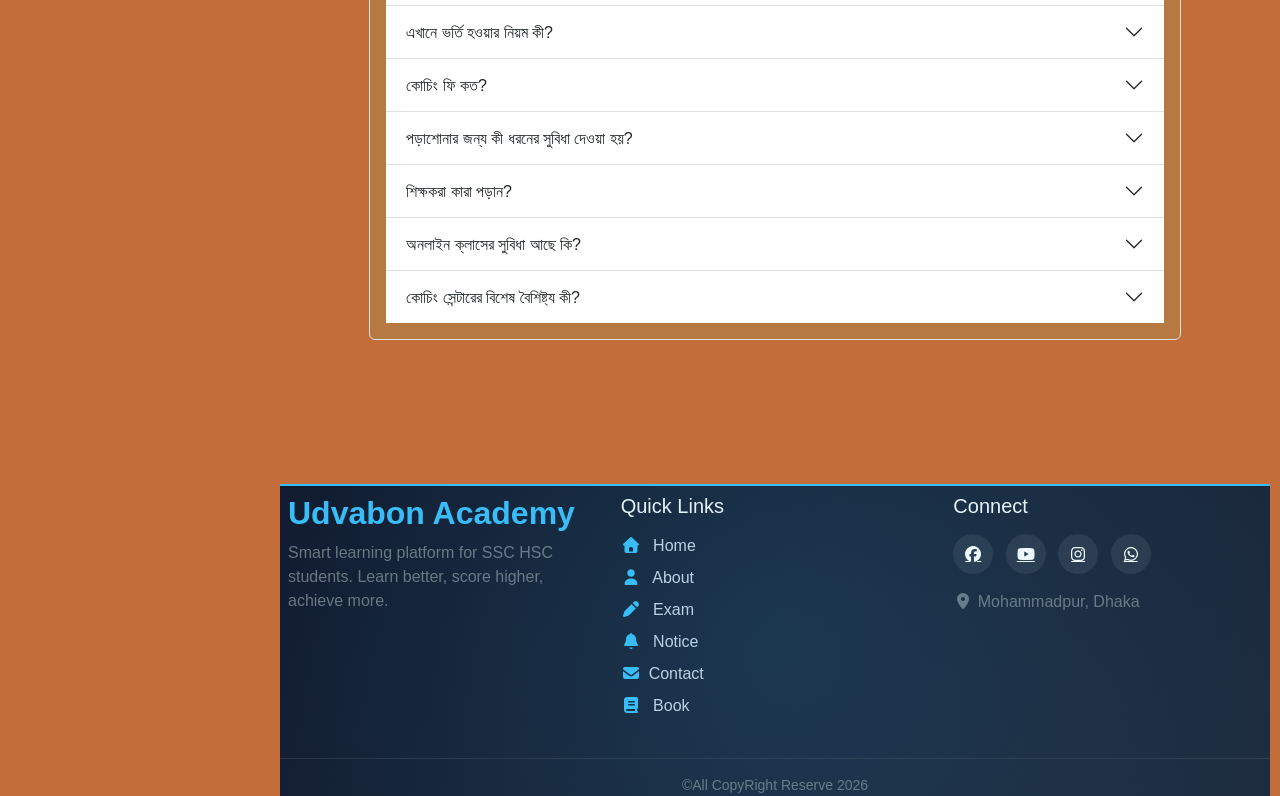
==== commit 8e27b7b8: "Add files via upload" ====
--- a/index.html
+++ b/index.html
@@ -102,7 +102,7 @@
 
 
 
-    
+
     <!-- mobile nav end -->
 
     <!-- start slider video -->
@@ -182,8 +182,8 @@
             <div class="row">
                 <!-- Mission -->
                 <div class="col-md-6 col-12 my-2 bg-danger ">
-                    <div class="card h-100 shadow">
-                        <div class="card-body">
+                    <div class="card h-100 shadow ">
+                        <div class="card-body bg-danger-subtle ">
                             <h3 class="text-center bg-info-subtle border-3 border rounded  ">Mission</h3>
                             <p>
                                 Our mission is to inspire students to discover their true potential.
@@ -197,7 +197,7 @@
                 <!-- Vision -->
                 <div class="col-md-6 col-12 my-2 bg-success ">
                     <div class="card h-100 shadow">
-                        <div class="card-body">
+                        <div class="card-body bg-primary-subtle ">
                             <h3 class="text-center bg-success-subtle border-3 border rounded ">Vision</h3>
                             <p>
                                 Our vision is to build a generation of confident, responsible, and
@@ -409,12 +409,13 @@
                                     <button class="accordion-button collapsed" type="button" data-bs-toggle="collapse"
                                         data-bs-target="#flush-collapseThree" aria-expanded="false"
                                         aria-controls="flush-collapseThree">
-                                        কোচিং ফি কত?  
+                                        কোচিং ফি কত?
                                     </button>
                                 </h2>
                                 <div id="flush-collapseThree" class="accordion-collapse collapse"
                                     data-bs-parent="#accordionFlushExample">
-                                    <div class="accordion-body">ফি কোর্স ও ক্লাস অনুযায়ী ভিন্ন হয়। তবে যাদের পক্ষে ফি দেওয়া সম্ভব নয়, তাদের জন্য বিশেষ ছাড় ও স্কলারশিপ ব্যবস্থা রয়েছে। </div>
+                                    <div class="accordion-body">ফি কোর্স ও ক্লাস অনুযায়ী ভিন্ন হয়। তবে যাদের পক্ষে ফি
+                                        দেওয়া সম্ভব নয়, তাদের জন্য বিশেষ ছাড় ও স্কলারশিপ ব্যবস্থা রয়েছে। </div>
                                 </div>
                             </div>
                             <div class="accordion-item">
@@ -422,12 +423,13 @@
                                     <button class="accordion-button collapsed" type="button" data-bs-toggle="collapse"
                                         data-bs-target="#flush-collapsefour" aria-expanded="false"
                                         aria-controls="flush-collapseThree">
-                                        পড়াশোনার জন্য কী ধরনের সুবিধা দেওয়া হয়?  
+                                        পড়াশোনার জন্য কী ধরনের সুবিধা দেওয়া হয়?
                                     </button>
                                 </h2>
                                 <div id="flush-collapsefour" class="accordion-collapse collapse"
                                     data-bs-parent="#accordionFlushExample">
-                                    <div class="accordion-body"> আমরা ডিজিটাল বোর্ড, রেকর্ডেড ক্লাস, ভয়েস সাপোর্ট এবং অ্যাপভিত্তিক এক্সাম সিস্টেম ব্যবহার করি যাতে শেখা আরও সহজ হয়।</div>
+                                    <div class="accordion-body"> আমরা ডিজিটাল বোর্ড, রেকর্ডেড ক্লাস, ভয়েস সাপোর্ট এবং
+                                        অ্যাপভিত্তিক এক্সাম সিস্টেম ব্যবহার করি যাতে শেখা আরও সহজ হয়।</div>
                                 </div>
                             </div>
                             <div class="accordion-item">
@@ -435,12 +437,13 @@
                                     <button class="accordion-button collapsed" type="button" data-bs-toggle="collapse"
                                         data-bs-target="#flush-collapsefive" aria-expanded="false"
                                         aria-controls="flush-collapseThree">
-                                        শিক্ষকরা কারা পড়ান?  
+                                        শিক্ষকরা কারা পড়ান?
                                     </button>
                                 </h2>
                                 <div id="flush-collapsefive" class="accordion-collapse collapse"
                                     data-bs-parent="#accordionFlushExample">
-                                    <div class="accordion-body">অভিজ্ঞ শিক্ষকরা পড়ান যারা বোর্ড পরীক্ষায় ও ভর্তি পরীক্ষায় শিক্ষার্থীদের সফল করতে বিশেষভাবে দক্ষ। </div>
+                                    <div class="accordion-body">অভিজ্ঞ শিক্ষকরা পড়ান যারা বোর্ড পরীক্ষায় ও ভর্তি
+                                        পরীক্ষায় শিক্ষার্থীদের সফল করতে বিশেষভাবে দক্ষ। </div>
                                 </div>
                             </div>
                             <div class="accordion-item">
@@ -448,12 +451,13 @@
                                     <button class="accordion-button collapsed" type="button" data-bs-toggle="collapse"
                                         data-bs-target="#flush-collapsesix" aria-expanded="false"
                                         aria-controls="flush-collapseThree">
-                                       অনলাইন ক্লাসের সুবিধা আছে কি?  
+                                        অনলাইন ক্লাসের সুবিধা আছে কি?
                                     </button>
                                 </h2>
                                 <div id="flush-collapsesix" class="accordion-collapse collapse"
                                     data-bs-parent="#accordionFlushExample">
-                                    <div class="accordion-body">হ্যাঁ, আমাদের অনলাইন ক্লাস ও রেকর্ডেড লেকচার রয়েছে যাতে শিক্ষার্থীরা বাসায় বসেই পড়াশোনা চালিয়ে যেতে পারে। </div>
+                                    <div class="accordion-body">হ্যাঁ, আমাদের অনলাইন ক্লাস ও রেকর্ডেড লেকচার রয়েছে যাতে
+                                        শিক্ষার্থীরা বাসায় বসেই পড়াশোনা চালিয়ে যেতে পারে। </div>
                                 </div>
                             </div>
                             <div class="accordion-item">
@@ -461,15 +465,16 @@
                                     <button class="accordion-button collapsed" type="button" data-bs-toggle="collapse"
                                         data-bs-target="#flush-collapseseven" aria-expanded="false"
                                         aria-controls="flush-collapseThree">
-                                        কোচিং সেন্টারের বিশেষ বৈশিষ্ট্য কী?  
+                                        কোচিং সেন্টারের বিশেষ বৈশিষ্ট্য কী?
                                     </button>
                                 </h2>
                                 <div id="flush-collapseseven" class="accordion-collapse collapse"
                                     data-bs-parent="#accordionFlushExample">
-                                    <div class="accordion-body"> শুধু পড়াশোনা নয়, আমরা শিক্ষার্থীদের মানবিক মূল্যবোধ, আত্মবিশ্বাস ও সৃজনশীলতা গড়ে তোলার চেষ্টা করি। </div>
-                                </div>
-                            </div>
-                           
+                                    <div class="accordion-body"> শুধু পড়াশোনা নয়, আমরা শিক্ষার্থীদের মানবিক মূল্যবোধ,
+                                        আত্মবিশ্বাস ও সৃজনশীলতা গড়ে তোলার চেষ্টা করি। </div>
+                                </div>
+                            </div>
+
                         </div>
                     </div>
                 </div>
@@ -477,9 +482,65 @@
         </section>
     </div>
     <!-- end faq -->
-
-
-    </footer>
+     <!-- start foter -->
+    <div class="container-fluid pt-5 px-0  ">
+        <footer class="smart-footer  text-light mt-5">
+
+
+            <div class="row p-2 g-4">
+
+                <!-- Brand -->
+                <div class="col-md-4">
+                    <h2 class="fw-bold brand">Udvabon Academy</h2>
+                    <p class="text-secondary">
+                        Smart learning platform for SSC HSC students. Learn better, score higher, achieve more.
+                    </p>
+                </div>
+
+                <!-- Links -->
+                <div class="col-md-4">
+                    <h5 class="mb-3">Quick Links</h5>
+
+                    <a href="index.html" class="smart-link"><i class="fa-solid fa-house"></i> Home</a>
+                    <a href="about.html" class="smart-link"><i class="fa-solid fa-user"></i> About</a>
+                    <a href="exam.html" class="smart-link"><i class="fa-solid fa-pen"></i> Exam</a>
+                    <a href="about.html" class="smart-link"><i class="fa-solid fa-bell"></i> Notice</a>
+                    <a href="about.html" class="smart-link"><i class="fa-solid fa-envelope"></i>Contact</a>
+                    <a href="book.html" class="smart-link"><i class="fa-solid fa-book"></i> Book</a>
+                    
+
+                </div>
+
+                <!-- Social -->
+                <div class="col-md-4">
+                    <h5 class="mb-3">Connect</h5>
+
+                    <div class="social-icons">
+                        <a href="#"><i class="fa-brands fa-facebook"></i></a>
+                        <a href="#"><i class="fa-brands fa-youtube"></i></a>
+                        <a href="#"><i class="fa-brands fa-instagram"></i></a>
+                        <a href="#"><i class="fa-brands fa-whatsapp"></i></a>
+                    </div>
+
+                    <p class="mt-3 text-secondary">
+                        <i class="fa-solid fa-location-dot"></i> Mohammadpur, Dhaka
+                    </p>
+                </div>
+
+            </div>
+
+            <hr class="border-secondary mt-4">
+
+            <div class="text-center small text-secondary">
+                &copy;All CopyRight Reserve 2026
+                
+            </div>
+
+
+
+        </footer>
+    </div>
+<!-- end foter -->
     <script src="js/bootstrap.bundle.min.js"></script>
     <script src="js/script.js"></script>
 </body>
--- a/css/style.css
+++ b/css/style.css
@@ -469,9 +469,74 @@
 }
 /* end book */
 
-
-
-
+.navy10{
+    margin-top: 90px;
+}
+
+/* start footer */
+.smart-footer {
+  background: linear-gradient(135deg, #0f172a, #1e293b);
+  border-top: 2px solid #38bdf8;
+  position: relative;
+  overflow: hidden;
+}
+
+/* glowing effect */
+.smart-footer::before {
+  content: "";
+  position: absolute;
+  top: -50%;
+  left: -50%;
+  width: 200%;
+  height: 200%;
+  background: radial-gradient(circle, rgba(56,189,248,0.15), transparent 60%);
+  animation: glow 6s linear infinite;
+}
+
+@keyframes glow {
+  0% { transform: rotate(0deg); }
+  100% { transform: rotate(360deg); }
+}
+
+.brand {
+  color: #38bdf8;
+}
+
+.smart-link {
+  display: block;
+  color: #cbd5e1;
+  text-decoration: none;
+  margin-bottom: 8px;
+  transition: 0.3s;
+}
+
+.smart-link i {
+  margin-right: 8px;
+  color: #38bdf8;
+}
+
+.smart-link:hover {
+  color: #38bdf8;
+  transform: translateX(6px);
+}
+
+.social-icons a {
+  display: inline-flex;
+  justify-content: center;
+  align-items: center;
+  width: 40px;
+  height: 40px;
+  margin-right: 8px;
+  border-radius: 50%;
+  background: rgba(255,255,255,0.08);
+  color: white;
+  transition: 0.3s;
+}
+
+.social-icons a:hover {
+  background: #38bdf8;
+  transform: scale(1.1);
+}
 
 /*  start media quiry */
 
@@ -523,5 +588,29 @@
         text-align: center;
         font-size: 14px !important;
     }
+
+.smart-footer {
+    text-align: center;
+  }
+
+  .smart-footer .row > div {
+    margin-bottom:30px;
+  }
+
+  .smart-link {
+    justify-content: center;
+  }
+
+  .social-icons {
+    display: flex;
+    justify-content: center;
+    flex-wrap: wrap;
+    gap:20px;
+  }
+
+  .social-icons a {
+    margin-right: 0;
+  }
+
 }
 /*  end media quiry */
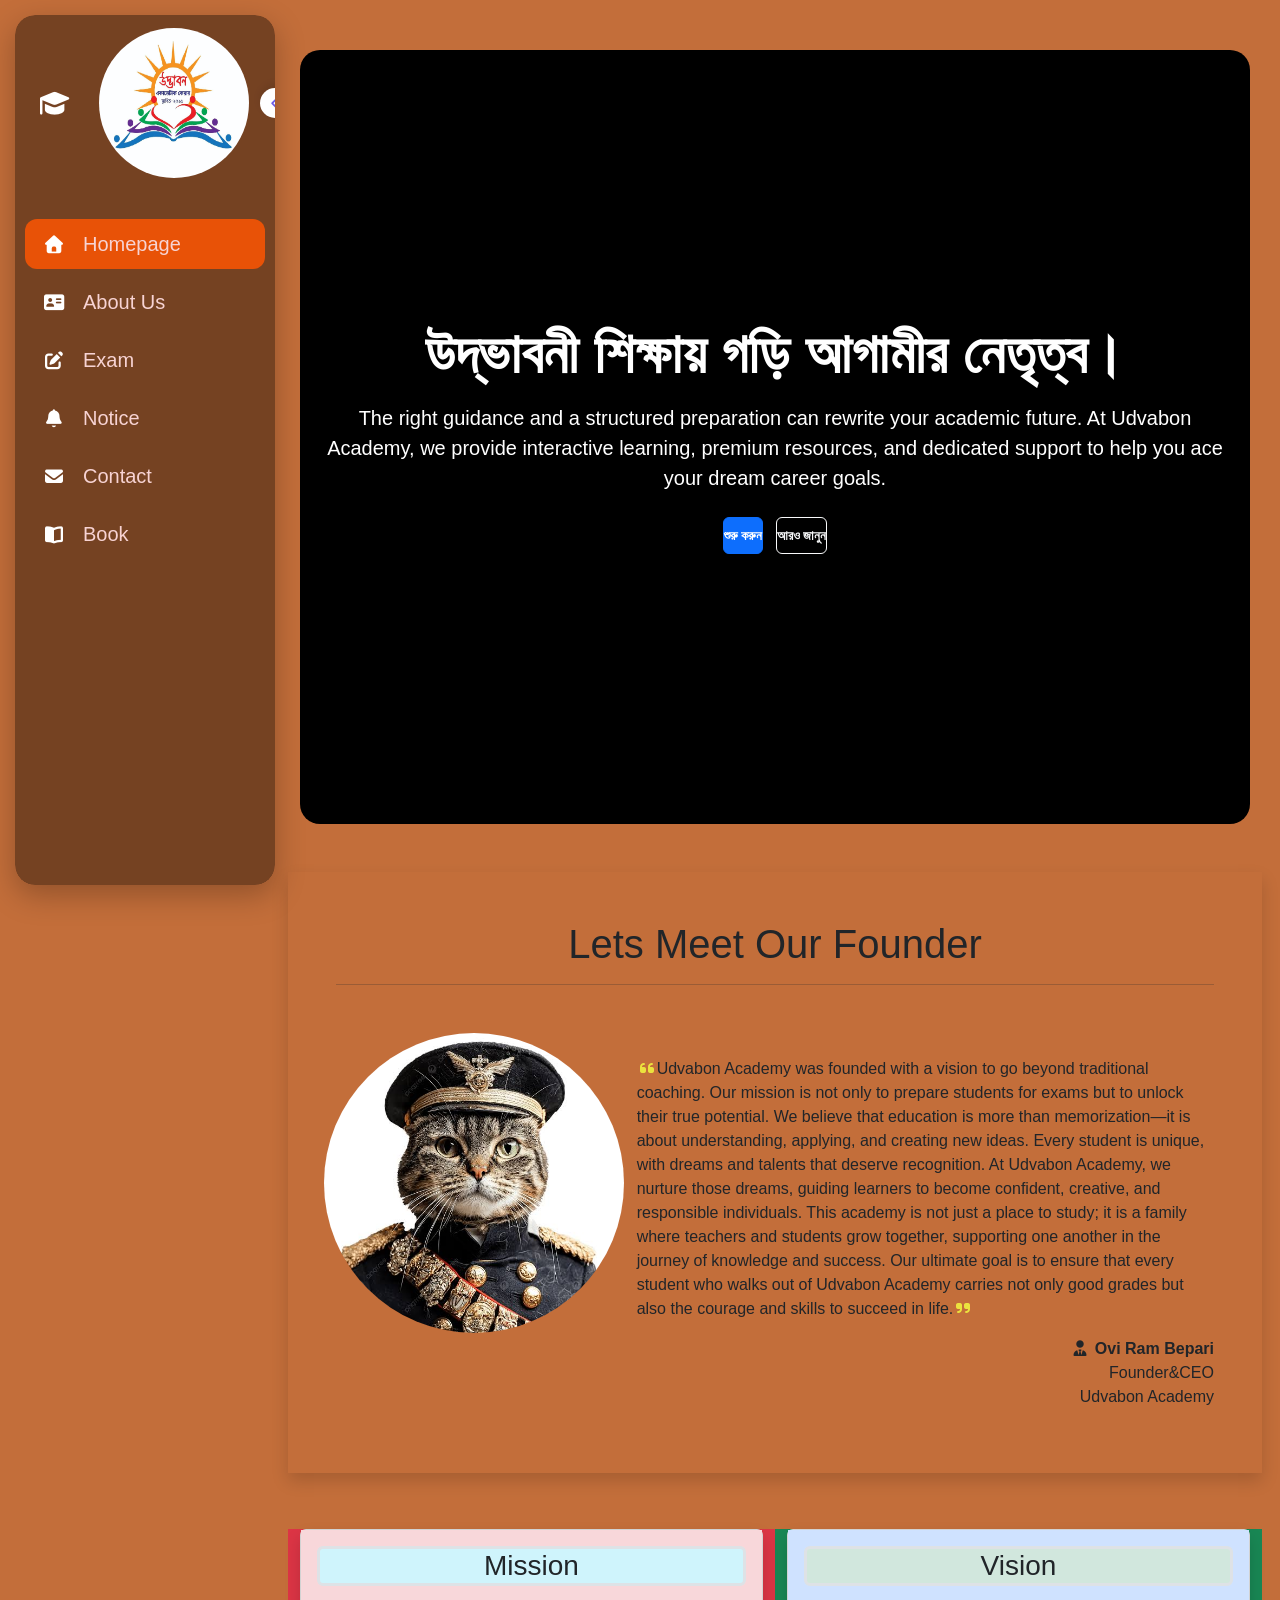
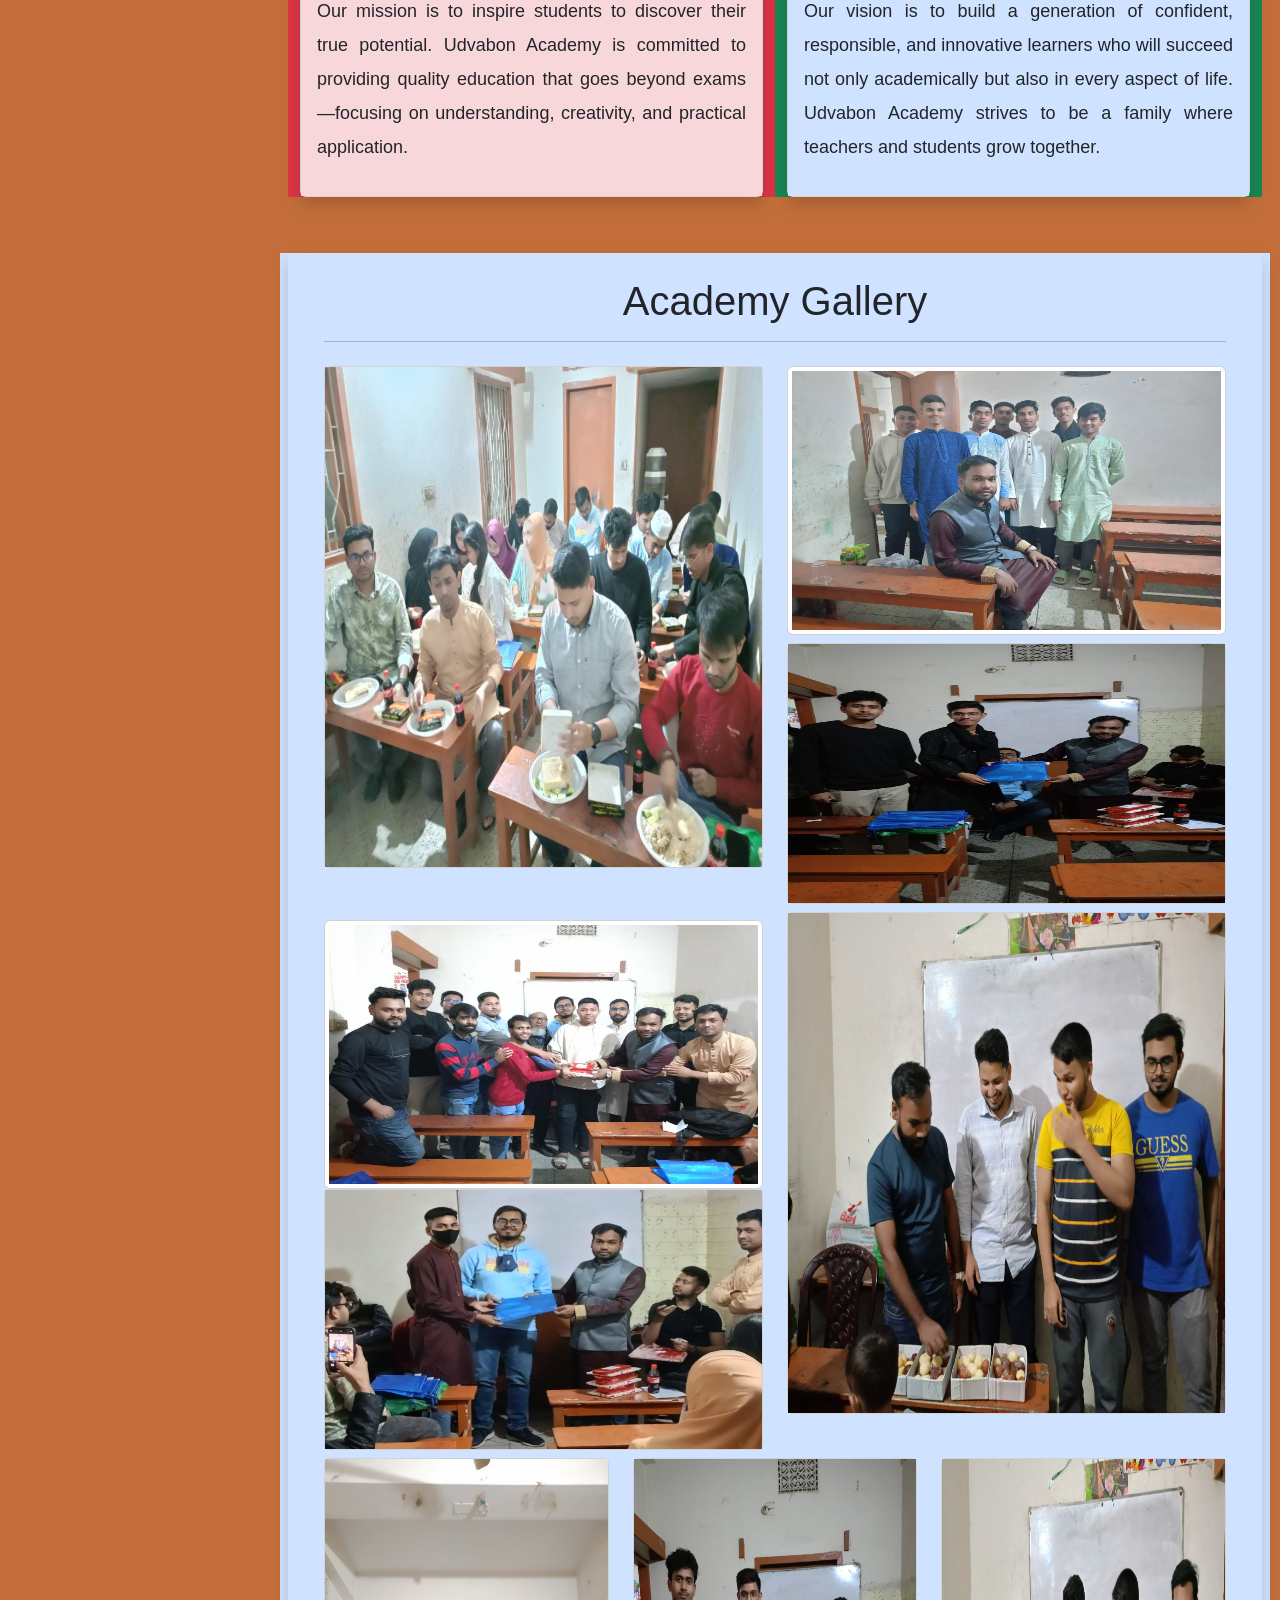
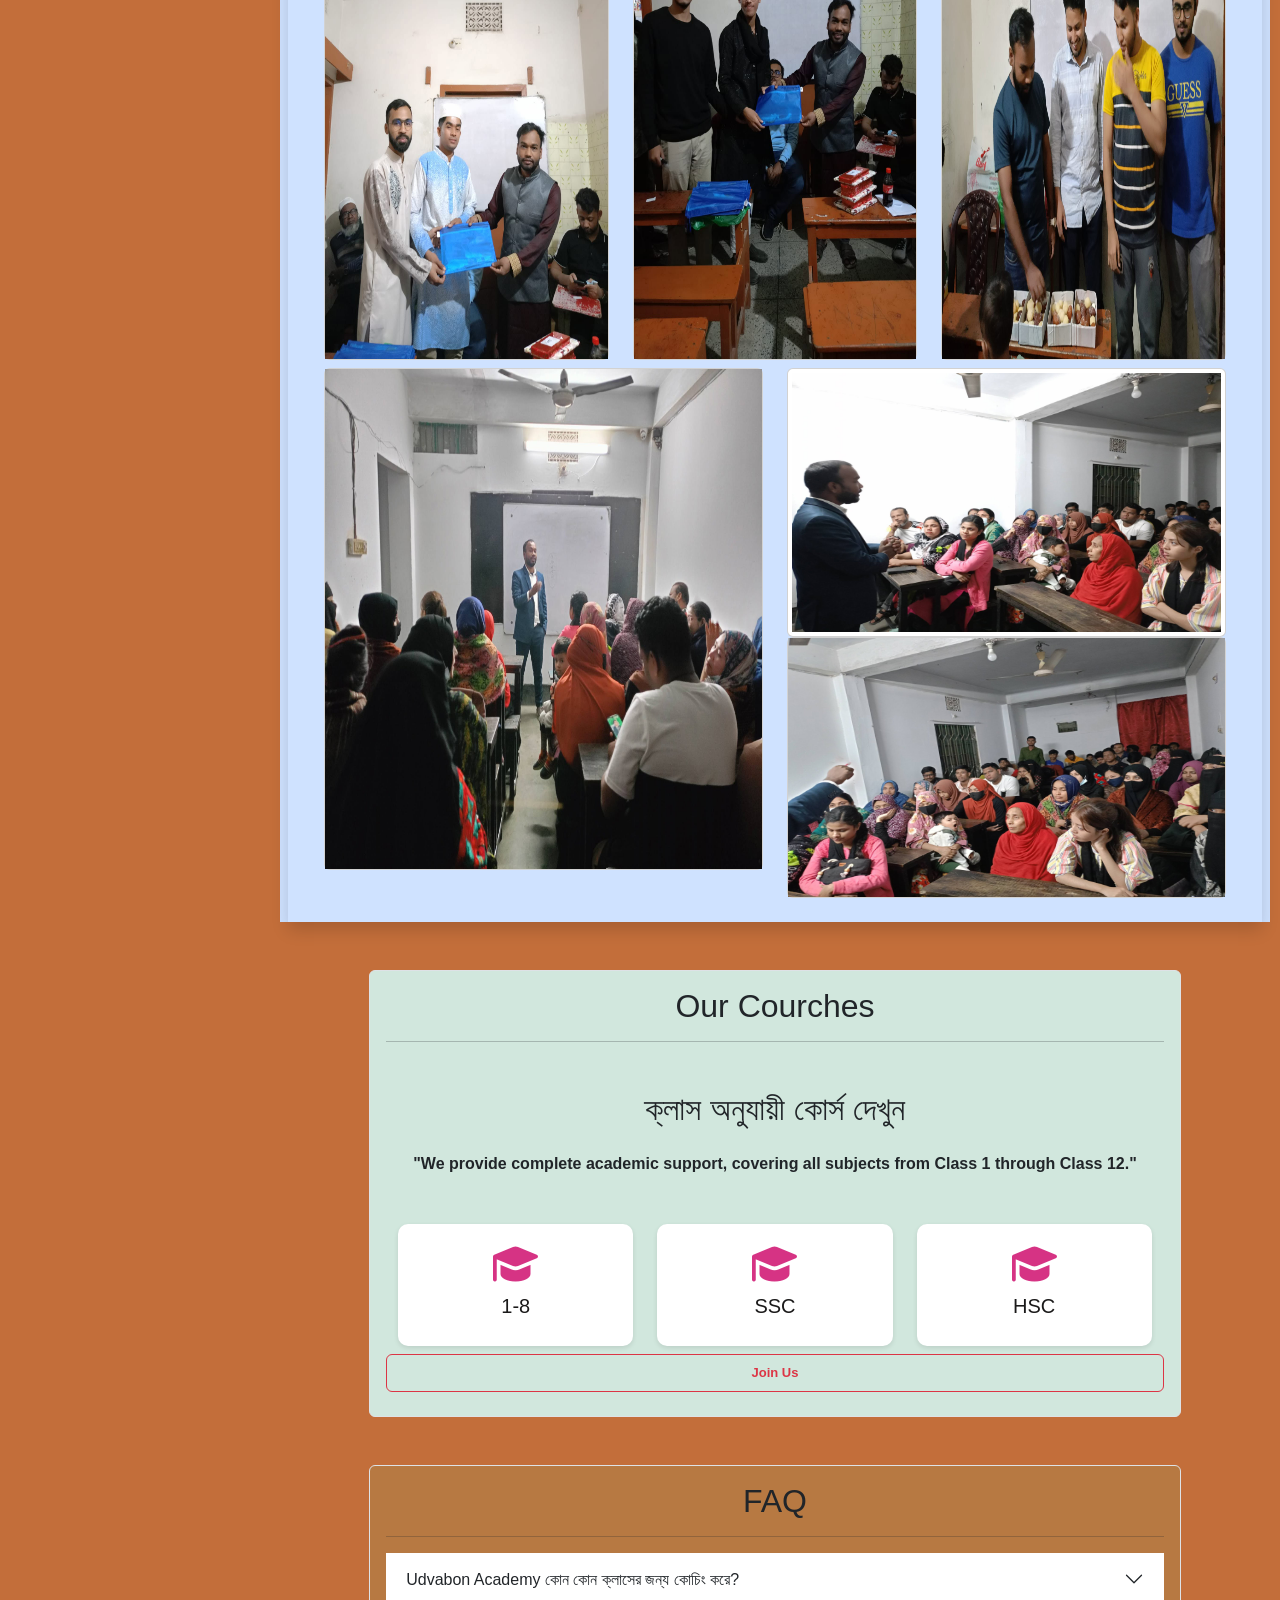
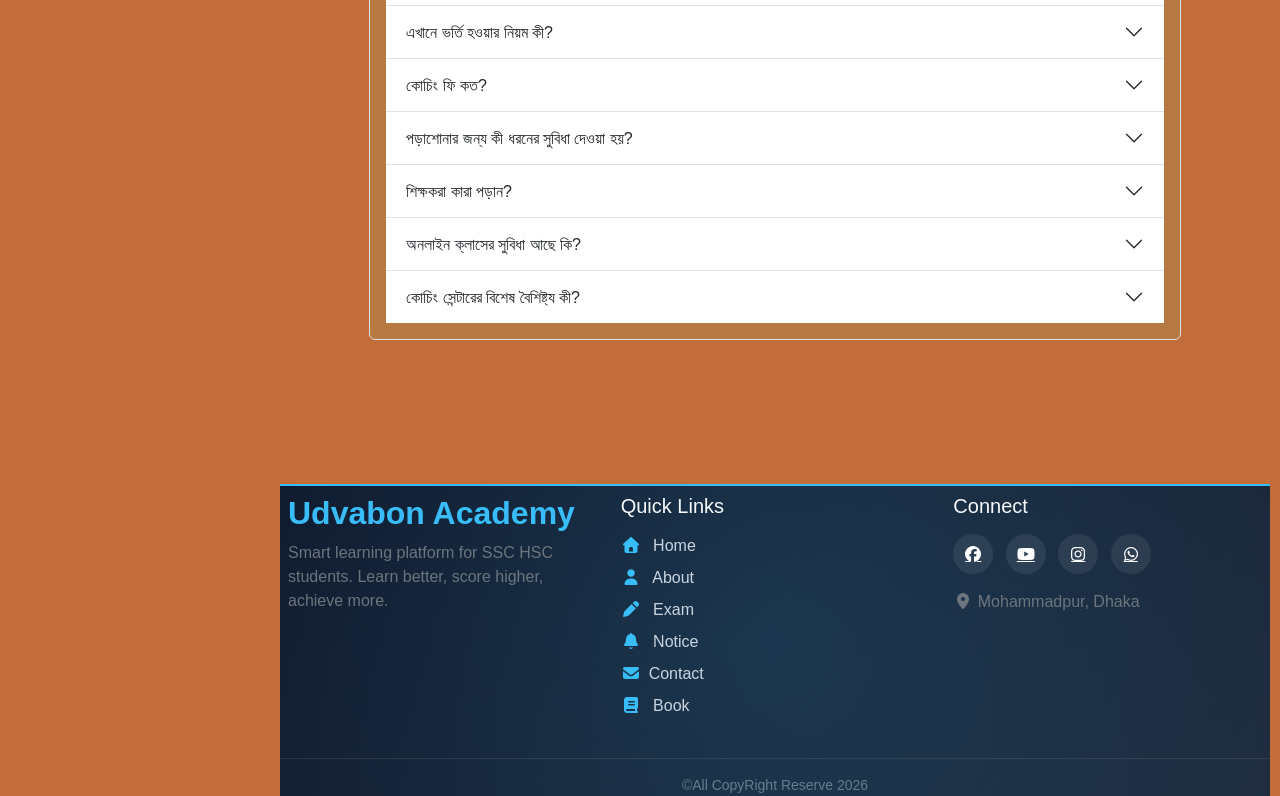
==== commit 83a467c6: "Update index.html" ====
--- a/index.html
+++ b/index.html
@@ -4,12 +4,16 @@
 <head>
     <meta charset="UTF-8">
     <meta name="viewport" content="width=device-width, initial-scale=1.0">
-    <title>Hompage</title>
+    <title>Udvabon Academy</title>
+    <meta name="google-site-verification" content="YLuzipIwqZILsAKPpcPof0eqFlcZlN43IPag1831uEk" />
+    <meta name="description" content="Udvabon Academy (উদ্ভাবন একাডেমি) । Our mission is to inspire tential.">
+    <meta name="keywords" content="Udvabon Academy, উদ্ভাবন একাডেমি,">
 </head>
 <link rel="stylesheet" href="css/all.css">
 <link rel="stylesheet" href="css/bootstrap.css">
 <link rel="stylesheet" href="css/style.css">
 <link rel="preconnect" href="https://fonts.gstatic.com" crossorigin>
+<link rel="icon" type="images/logo.png" href="favicon.png">
 
 <body>
     <!-- sttart nav -->
@@ -107,7 +111,7 @@
 
     <!-- start slider video -->
 
-    <div class="container-fluid  mt-0 ">
+    <div class="container-fluid navy12  mt-0 ">
         <section class="video-hero mt-5 ">
 
             <!-- ব্যাকগ্রাউন্ড ভিডিও -->
@@ -483,7 +487,7 @@
     </div>
     <!-- end faq -->
      <!-- start foter -->
-    <div class="container-fluid pt-5 px-0  ">
+    <div class="container-fluid footer-wrapper pt-5 px-0">
         <footer class="smart-footer  text-light mt-5">
 
 
@@ -545,4 +549,4 @@
     <script src="js/script.js"></script>
 </body>
 
-</html>+</html>
--- a/css/style.css
+++ b/css/style.css
@@ -537,26 +537,43 @@
   background: #38bdf8;
   transform: scale(1.1);
 }
-
-/*  start media quiry */
+ .smart-footer::before {
+    pointer-events: none !important;
+    z-index: 0 !important;
+}
+
+.smart-footer .row {
+    position: relative;
+    z-index: 2 !important;
+}
+ 
+/* end foter  */
+/* start media quiry */
 
 /* ==========================================================================
    Mobile & Responsive Layout Fix (মোবাইল ভিউর জন্য স্পেশাল ফিক্স)
    ========================================================================== */
 
+/* ডানে-বামে স্ক্রল হওয়া বন্ধ করতে পুরো বডিতে ওভারফ্লো কন্ট্রোল */
+html, body {
+    overflow-x: hidden;
+    width: 100%;
+
+}
+
 @media (max-width: 991px) {
-    /* ১. মেইন কন্টেন্ট এরিয়াকে মোবাইলে পুরো স্ক্রিন জুড়ে জায়গা দেওয়া */
+    /* ১. মেইন কন্টেন্ট এরিয়া: নোটিশ বোর্ড যেন উপরে না উঠে যায় সেজন্য top-padding বা মার্জিন বাড়াতে হবে */
     .home-section {
         margin-left: 0 !important;
         width: 100% !important;
-        padding: 10px !important;
-    }
-
-    /* ২. আসল সমস্যা: .container-fluid ক্লাসের মার্জিন ও উইডথ মোবাইলে রিসেট করা */
+        padding: 80px 15px 20px 15px !important; /* উপরে ৮০px প্যাডিং দেওয়া হয়েছে যাতে ব্যানারের নিচে নামে */
+        
+    }
+
+    /* ২. সমাধান: .container-fluid এর প্যাডিং ০ করার কারণে রো বাইরে চলে যেত, তাই এখানে ডানে-বামে ১৫px প্যাডিং দেওয়া হলো */
     .container-fluid {
-        margin-left: 0 !important;
-        width: 100% !important;
-        padding: 15px !important;
+         margin-left: 0 !important;
+         width: 100% !important;
     }
 
     /* ৩. ছবি এবং ২-কলামের লেআউট মোবাইলে ওপর-নিচ করা */
@@ -589,28 +606,50 @@
         font-size: 14px !important;
     }
 
-.smart-footer {
-    text-align: center;
-  }
-
-  .smart-footer .row > div {
-    margin-bottom:30px;
-  }
-
-  .smart-link {
-    justify-content: center;
-  }
-
-  .social-icons {
-    display: flex;
-    justify-content: center;
-    flex-wrap: wrap;
-    gap:20px;
-  }
-
-  .social-icons a {
-    margin-right: 0;
-  }
-
-}
-/*  end media quiry */
+    .smart-footer {
+        text-align: center;
+        margin: 0 !important;
+        border-radius: 0 !important;
+        width: 100% !important;
+    }
+
+    .smart-footer .row > div {
+        margin-bottom:30px;
+    }
+
+    .smart-link {
+        justify-content: center;
+    }
+
+    .social-icons {
+        display: flex;
+        justify-content: center;
+        flex-wrap: wrap;
+        gap:20px;
+    }
+
+    .social-icons a {
+        margin-right: 0;
+    }
+
+    .footer-wrapper{
+    padding: 0 !important;
+}
+
+.footer-wrapper .smart-footer{
+    width: 100%;
+    margin: 0;
+    border-radius: 0;
+}
+
+.footer-wrapper .row{
+    margin: 0;
+    padding: 20px 15px;
+}
+
+.navy12{
+    padding-top:1px !important;
+}
+    
+}
+/* end media quiry */
